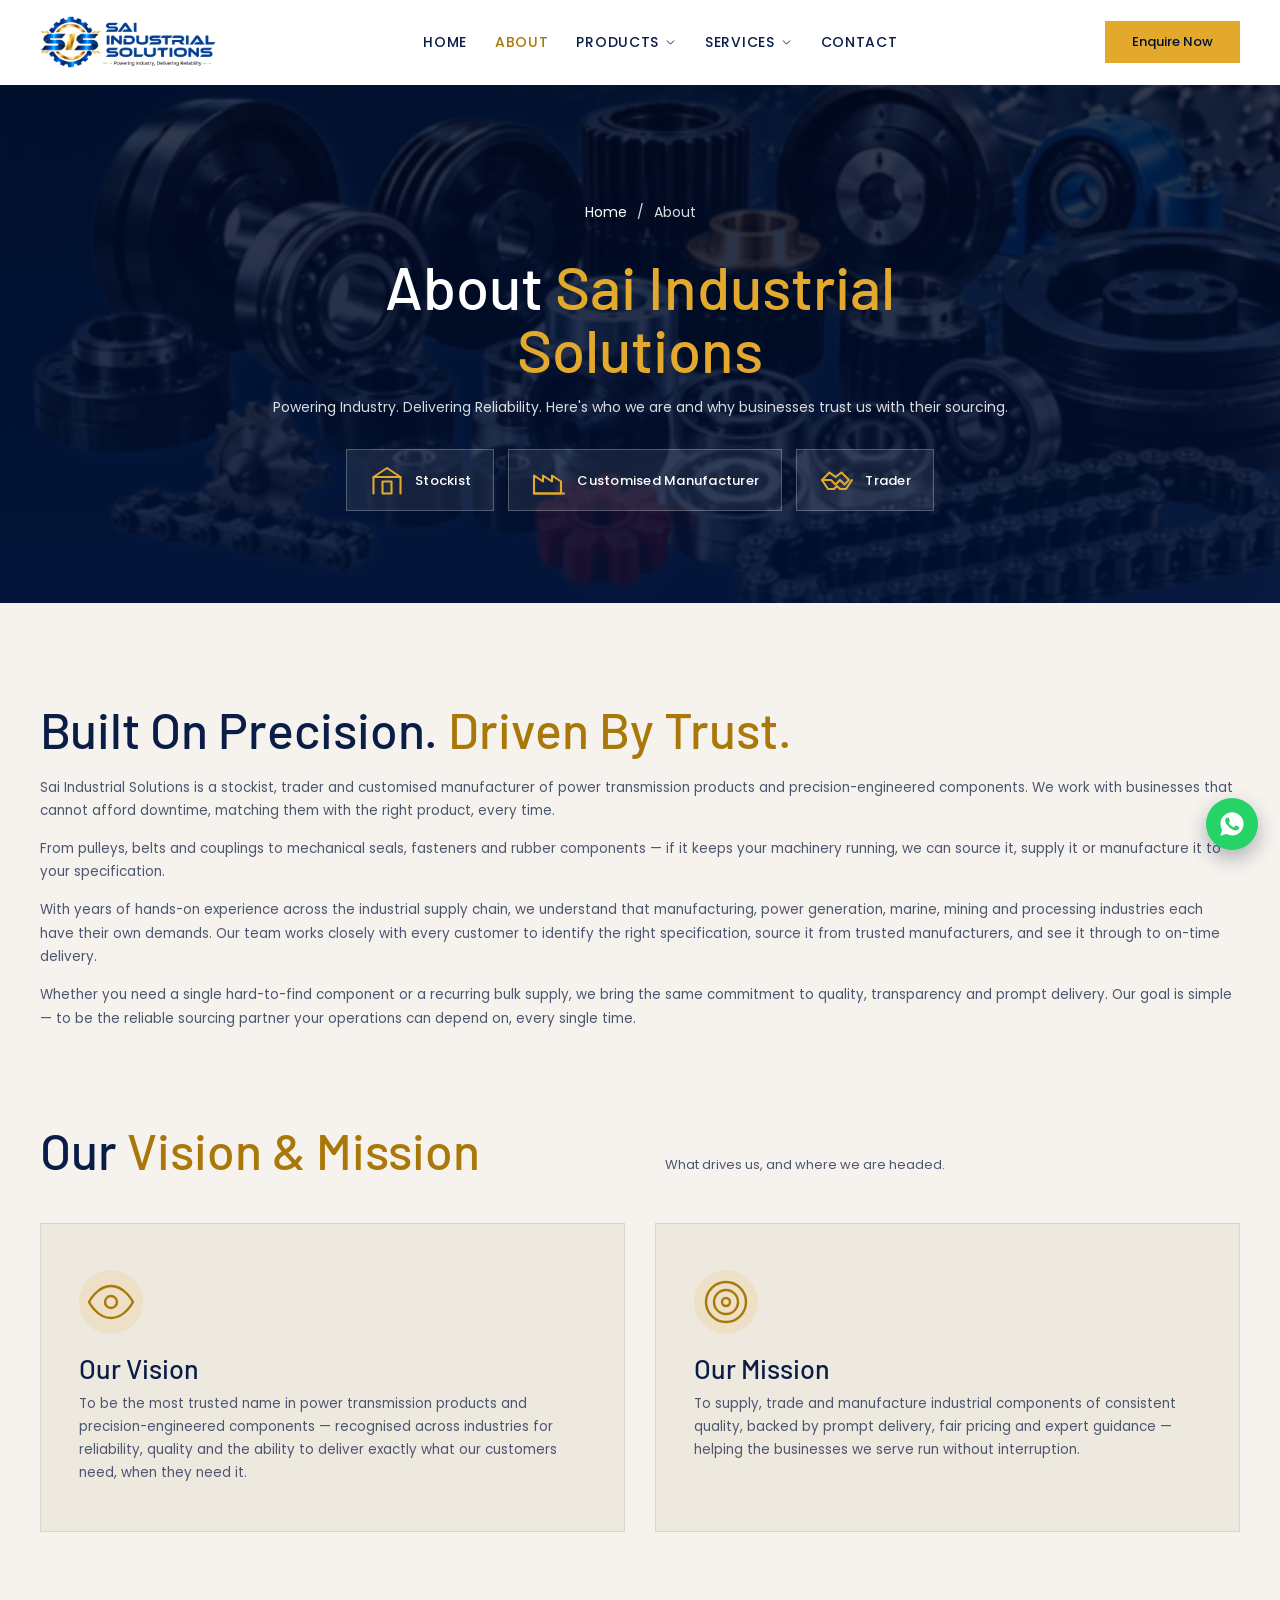
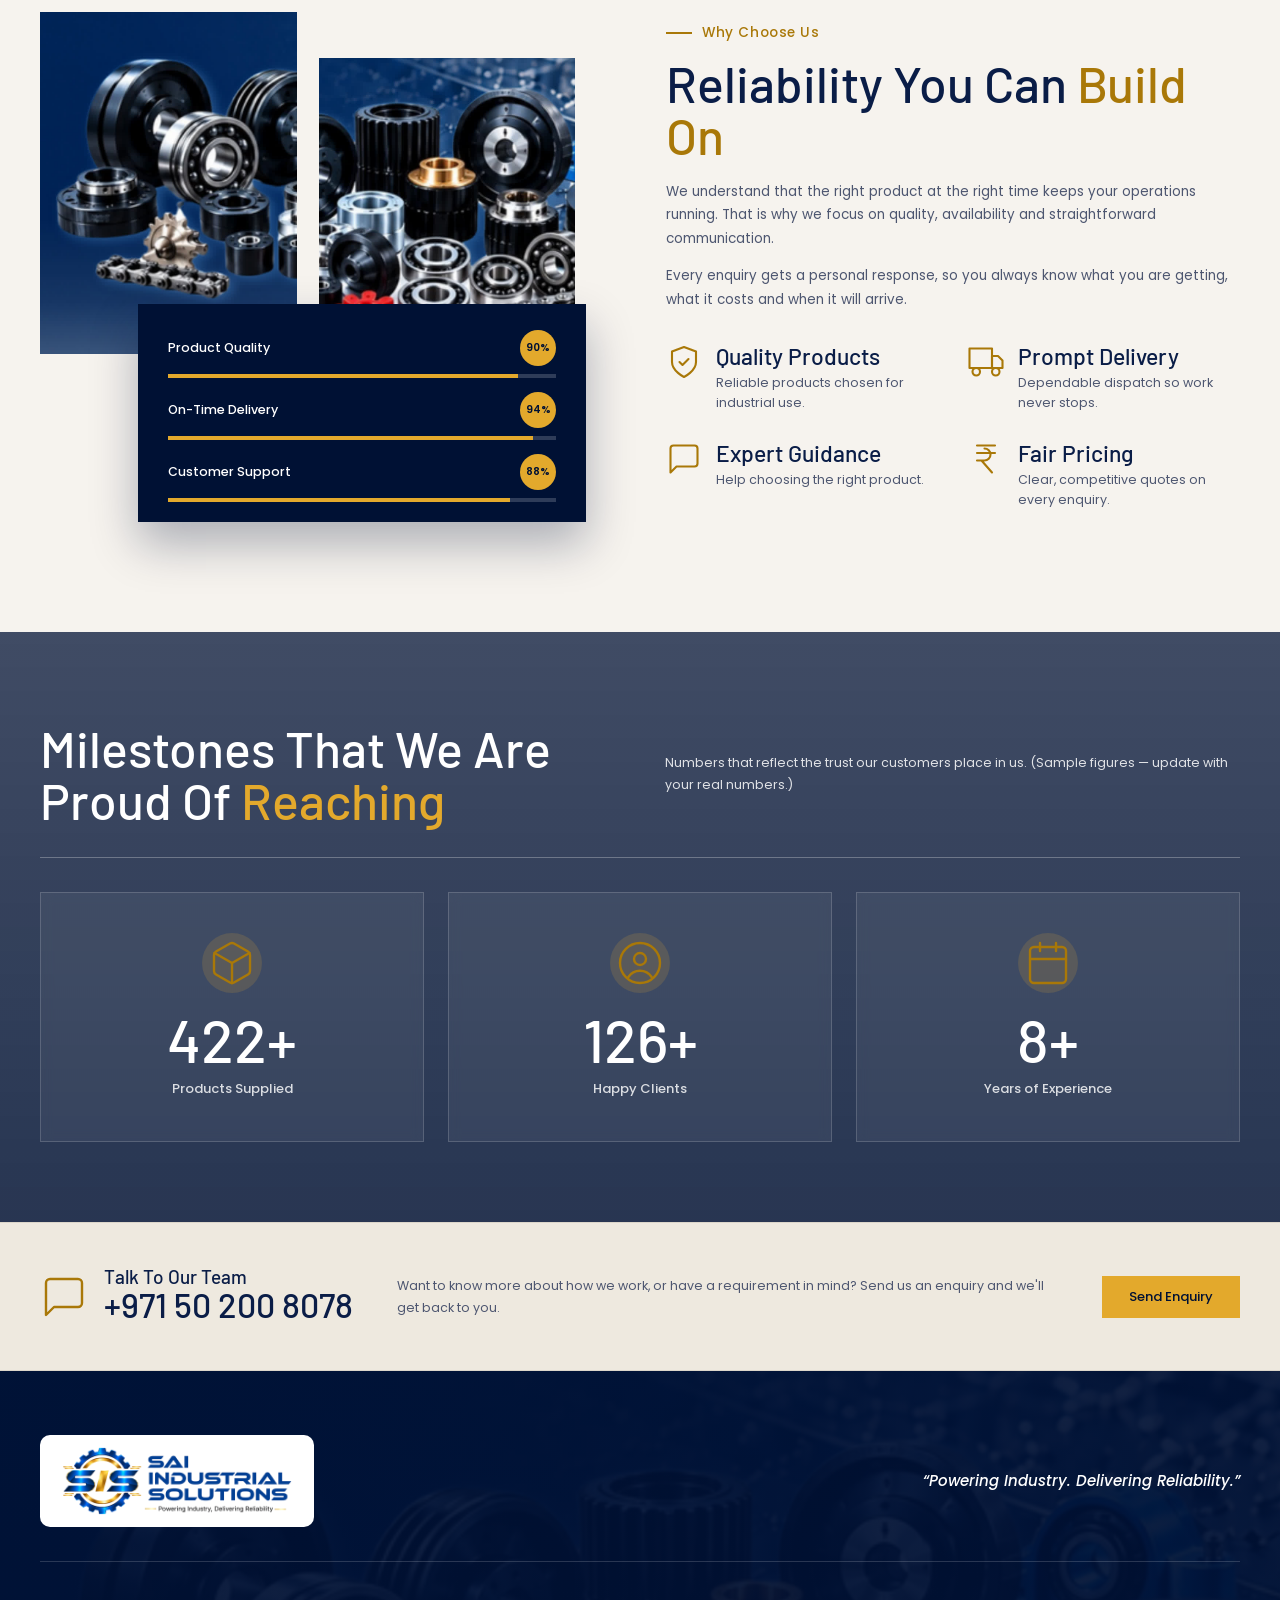
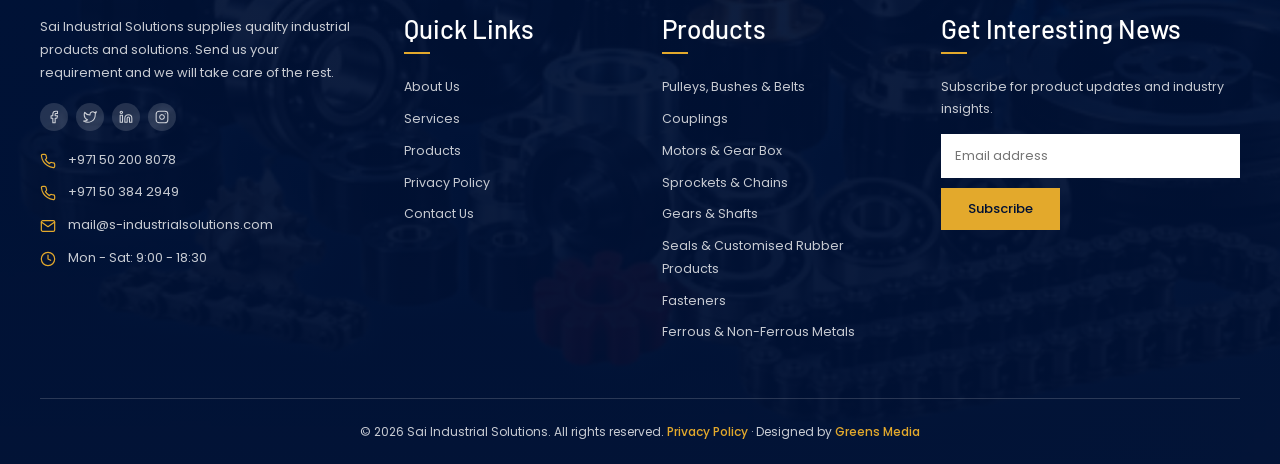
==== about.html @ 64ca0cc9 "Privacy Policy page (UAE PDPL); footer links; responsive fixes, category sheet, new banners, phone t" ====
<!DOCTYPE html>
<html lang="en">
<head>
  <meta charset="utf-8">
  <meta name="viewport" content="width=device-width, initial-scale=1">
  <title>About Us | Sai Industrial Solutions</title>
  <meta name="description" content="Sai Industrial Solutions is a stockist, trader and customised manufacturer of power transmission products and precision-engineered components. Learn who we are and why businesses trust us.">
  <link rel="icon" type="image/png" href="assets/img/favicon.png">
  <link rel="preconnect" href="https://fonts.googleapis.com">
  <link rel="preconnect" href="https://fonts.gstatic.com" crossorigin>
  <link href="https://fonts.googleapis.com/css2?family=Barlow:wght@400;500;600;700&family=Poppins:wght@400;500;600&display=swap" rel="stylesheet">
  <link rel="stylesheet" href="assets/css/style.css">
  <script>document.documentElement.classList.add('js');</script>
</head>
<body>

<!-- ============ SVG ICON SPRITE ============ -->
<svg width="0" height="0" style="position:absolute" aria-hidden="true" focusable="false">
  <defs>
    <symbol id="i-phone" viewBox="0 0 24 24"><path d="M22 16.92v3a2 2 0 0 1-2.18 2 19.79 19.79 0 0 1-8.63-3.07 19.5 19.5 0 0 1-6-6 19.79 19.79 0 0 1-3.07-8.67A2 2 0 0 1 4.11 2h3a2 2 0 0 1 2 1.72 12.84 12.84 0 0 0 .7 2.81 2 2 0 0 1-.45 2.11L8.09 9.91a16 16 0 0 0 6 6l1.27-1.27a2 2 0 0 1 2.11-.45 12.84 12.84 0 0 0 2.81.7A2 2 0 0 1 22 16.92z"/></symbol>
    <symbol id="i-mail" viewBox="0 0 24 24"><path d="M4 4h16c1.1 0 2 .9 2 2v12c0 1.1-.9 2-2 2H4c-1.1 0-2-.9-2-2V6c0-1.1.9-2 2-2z"/><polyline points="22,6 12,13 2,6"/></symbol>
    <symbol id="i-clock" viewBox="0 0 24 24"><circle cx="12" cy="12" r="10"/><polyline points="12 6 12 12 16 14"/></symbol>
    <symbol id="i-facebook" viewBox="0 0 24 24"><path d="M18 2h-3a5 5 0 0 0-5 5v3H7v4h3v8h4v-8h3l1-4h-4V7a1 1 0 0 1 1-1h3z"/></symbol>
    <symbol id="i-twitter" viewBox="0 0 24 24"><path d="M23 3a10.9 10.9 0 0 1-3.14 1.53 4.48 4.48 0 0 0-7.86 3v1A10.66 10.66 0 0 1 3 4s-4 9 5 13a11.64 11.64 0 0 1-7 2c9 5 20 0 20-11.5a4.5 4.5 0 0 0-.08-.83A7.72 7.72 0 0 0 23 3z"/></symbol>
    <symbol id="i-linkedin" viewBox="0 0 24 24"><path d="M16 8a6 6 0 0 1 6 6v7h-4v-7a2 2 0 0 0-2-2 2 2 0 0 0-2 2v7h-4v-7a6 6 0 0 1 6-6z"/><rect x="2" y="9" width="4" height="12"/><circle cx="4" cy="4" r="2"/></symbol>
    <symbol id="i-instagram" viewBox="0 0 24 24"><rect x="2" y="2" width="20" height="20" rx="5" ry="5"/><path d="M16 11.37A4 4 0 1 1 12.63 8 4 4 0 0 1 16 11.37z"/><line x1="17.5" y1="6.5" x2="17.51" y2="6.5"/></symbol>
    <symbol id="i-info" viewBox="0 0 24 24"><circle cx="12" cy="12" r="10"/><line x1="12" y1="16" x2="12" y2="12"/><line x1="12" y1="8" x2="12.01" y2="8"/></symbol>
    <symbol id="i-chevron" viewBox="0 0 24 24"><polyline points="6 9 12 15 18 9"/></symbol>
    <symbol id="i-close" viewBox="0 0 24 24"><line x1="18" y1="6" x2="6" y2="18"/><line x1="6" y1="6" x2="18" y2="18"/></symbol>
    <symbol id="i-menu" viewBox="0 0 24 24"><line x1="3" y1="12" x2="21" y2="12"/><line x1="3" y1="6" x2="21" y2="6"/><line x1="3" y1="18" x2="21" y2="18"/></symbol>
    <symbol id="i-chat" viewBox="0 0 24 24"><path d="M21 15a2 2 0 0 1-2 2H7l-4 4V5a2 2 0 0 1 2-2h14a2 2 0 0 1 2 2z"/></symbol>
    <symbol id="i-shield" viewBox="0 0 24 24"><path d="M12 22s8-4 8-10V5l-8-3-8 3v7c0 6 8 10 8 10z"/><polyline points="9 12 11 14 15 10"/></symbol>
    <symbol id="i-truck" viewBox="0 0 24 24"><rect x="1" y="3" width="15" height="13"/><polygon points="16 8 20 8 23 11 23 16 16 16 16 8"/><circle cx="5.5" cy="18.5" r="2.5"/><circle cx="18.5" cy="18.5" r="2.5"/></symbol>
    <symbol id="i-rupee" viewBox="0 0 24 24"><path d="M6 3h12M6 8h12M6 13h5a4 4 0 0 0 0-8M9 13l7 8"/></symbol>
    <symbol id="i-warehouse" viewBox="0 0 24 24"><path d="M3 21V10l9-6 9 6v11"/><path d="M3 10h18"/><rect x="9" y="13" width="6" height="8"/></symbol>
    <symbol id="i-handshake" viewBox="0 0 24 24"><path d="M2 12l5-5 4 3 4-3 5 5-3 3-3-3-3 3-3-3z"/><path d="M2 12l4 6h4l2-2 2 2h4l4-6"/></symbol>
    <symbol id="i-factory" viewBox="0 0 24 24"><path d="M2 21V9l6 4V9l6 4V9l6 4v8z"/><line x1="2" y1="21" x2="22" y2="21"/></symbol>
    <symbol id="i-eye" viewBox="0 0 24 24"><path d="M1 12s4-8 11-8 11 8 11 8-4 8-11 8-11-8-11-8z"/><circle cx="12" cy="12" r="3"/></symbol>
    <symbol id="i-target" viewBox="0 0 24 24"><circle cx="12" cy="12" r="10"/><circle cx="12" cy="12" r="6"/><circle cx="12" cy="12" r="2"/></symbol>
    <symbol id="i-box" viewBox="0 0 24 24"><path d="M21 16V8a2 2 0 0 0-1-1.73l-7-4a2 2 0 0 0-2 0l-7 4A2 2 0 0 0 3 8v8a2 2 0 0 0 1 1.73l7 4a2 2 0 0 0 2 0l7-4A2 2 0 0 0 21 16z"/><polyline points="3.27 6.96 12 12.01 20.73 6.96"/><line x1="12" y1="22.08" x2="12" y2="12"/></symbol>
    <symbol id="i-calendar" viewBox="0 0 24 24"><rect x="3" y="4" width="18" height="18" rx="2" ry="2"/><line x1="16" y1="2" x2="16" y2="6"/><line x1="8" y1="2" x2="8" y2="6"/><line x1="3" y1="10" x2="21" y2="10"/></symbol>
    <symbol id="i-user-circle" viewBox="0 0 24 24"><circle cx="12" cy="12" r="10"/><circle cx="12" cy="10" r="3"/><path d="M6.17 19a7 7 0 0 1 11.66 0"/></symbol>
    <symbol id="i-whatsapp" viewBox="0 0 24 24"><path d="M12.04 2C6.58 2 2.13 6.45 2.13 11.91c0 1.75.46 3.48 1.32 4.99L2 22l5.25-1.38a9.9 9.9 0 0 0 4.78 1.22h.01c5.46 0 9.91-4.45 9.91-9.91C21.95 6.45 17.5 2 12.04 2zm5.8 14.02c-.24.68-1.4 1.32-1.93 1.4-.5.08-1.14.11-1.84-.12-.42-.14-.97-.32-1.67-.63-2.94-1.27-4.86-4.22-5.01-4.42-.15-.2-1.2-1.6-1.2-3.05 0-1.45.76-2.16 1.03-2.46.27-.3.59-.37.79-.37.2 0 .4 0 .57.01.18.01.43-.07.67.51.25.6.85 2.06.92 2.21.07.15.12.33.02.53-.1.2-.15.32-.3.5-.15.18-.31.4-.44.54-.15.15-.3.31-.13.61.17.3.76 1.26 1.64 2.04 1.13 1 2.08 1.32 2.38 1.47.3.15.47.13.65-.08.18-.2.75-.87.95-1.17.2-.3.4-.25.68-.15.28.1 1.75.83 2.05.98.3.15.5.22.57.35.07.13.07.72-.17 1.4z"/></symbol>
  </defs>
</svg>

<!-- ============ HEADER (top bar + main nav) ============ -->
<header class="site-header" id="siteHeader">
  <div class="navbar">
    <div class="container navbar__inner">
      <a href="index.html" class="brand" aria-label="Sai Industrial Solutions — Home">
        <span class="brand__logo-wrap"><img src="assets/img/logo.png" alt="Sai Industrial Solutions" class="brand__logo"></span>
      </a>

      <nav class="nav" id="mainNav" aria-label="Main">
        <ul class="nav__list">
          <li><a href="index.html">Home</a></li>
          <li><a href="about.html" class="is-active">About</a></li>
          <li class="has-sub">
            <a href="products.html" aria-haspopup="true">Products <svg class="icon icon--sm"><use href="#i-chevron"/></svg></a>
            <ul class="sub">
              <li><a href="products.html#pulleys-belts">Pulleys, Bushes &amp; Belts</a></li>
              <li><a href="products.html#couplings">Couplings</a></li>
              <li><a href="products.html#motors-gearbox">Motors &amp; Gear Box</a></li>
              <li><a href="products.html#sprockets-chains">Sprockets &amp; Chains</a></li>
              <li><a href="products.html#gears-shafts">Gears &amp; Shafts</a></li>
              <li><a href="products.html#seals-rubber">Seals &amp; Customised Rubber Products</a></li>
              <li><a href="products.html#fasteners">Fasteners</a></li>
              <li><a href="products.html#metals">Ferrous &amp; Non-Ferrous Metals</a></li>
            </ul>
          </li>
          <li class="has-sub">
            <a href="services.html" aria-haspopup="true">Services <svg class="icon icon--sm"><use href="#i-chevron"/></svg></a>
            <ul class="sub">
              <li><a href="services.html#industrial-supply">Industrial Supply</a></li>
              <li><a href="services.html#custom-sourcing">Custom Sourcing</a></li>
              <li><a href="services.html#technical-support">Technical Support</a></li>
            </ul>
          </li>
          <li><a href="contact.html">Contact</a></li>
          <li class="nav__cta"><button class="btn btn--gold btn--block" type="button" data-enquire>Enquire Now</button></li>
        </ul>
      </nav>

      <div class="navbar__actions">
        <button class="btn btn--gold navbar__cta" type="button" data-enquire>Enquire Now</button>
        <button class="icon-btn nav-toggle" type="button" id="navToggle" aria-label="Toggle menu" aria-expanded="false" aria-controls="mainNav"><svg class="icon"><use href="#i-menu"/></svg></button>
      </div>
    </div>
  </div>
</header>


<main>

<!-- ============ PAGE BANNER ============ -->
<section class="pbanner">
  <div class="bg-slider" aria-hidden="true">
    <div class="bg-slider__slide is-active" style="background-image:url('assets/img/placeholders/hero-products.jpg')"></div>
    <div class="bg-slider__slide" style="background-image:url('assets/img/placeholders/banner-couplings.jpg')"></div>
    <div class="bg-slider__slide" style="background-image:url('assets/img/placeholders/banner-pulleys.jpg')"></div>
  </div>
  <div class="container pbanner__inner">
    <p class="crumb"><a href="index.html">Home</a> <span>/</span> <span>About</span></p>
    <h1>About <span>Sai Industrial Solutions</span></h1>
    <p>Powering Industry. Delivering Reliability. Here's who we are and why businesses trust us with their sourcing.</p>
    <ul class="badges">
      <li><svg class="icon icon--lg"><use href="#i-warehouse"/></svg>Stockist</li>
      <li><svg class="icon icon--lg"><use href="#i-factory"/></svg>Customised Manufacturer</li>
      <li><svg class="icon icon--lg"><use href="#i-handshake"/></svg>Trader</li>
    </ul>
  </div>
</section>

<!-- ============ ABOUT INTRO ============ -->
<section class="section about about--full" id="about">
  <div class="container">
    <div class="about__text reveal">
      <h2 class="title">Built On Precision. <span>Driven By Trust.</span></h2>
      <p>Sai Industrial Solutions is a stockist, trader and customised manufacturer of power transmission products and precision-engineered components. We work with businesses that cannot afford downtime, matching them with the right product, every time.</p>
      <p>From pulleys, belts and couplings to mechanical seals, fasteners and rubber components — if it keeps your machinery running, we can source it, supply it or manufacture it to your specification.</p>
      <p>With years of hands-on experience across the industrial supply chain, we understand that manufacturing, power generation, marine, mining and processing industries each have their own demands. Our team works closely with every customer to identify the right specification, source it from trusted manufacturers, and see it through to on-time delivery.</p>
      <p>Whether you need a single hard-to-find component or a recurring bulk supply, we bring the same commitment to quality, transparency and prompt delivery. Our goal is simple — to be the reliable sourcing partner your operations can depend on, every single time.</p>
    </div>
  </div>
</section>

<!-- ============ VISION & MISSION ============ -->
<section class="section vm">
  <div class="container">
    <div class="section-head reveal">
      <h2 class="title">Our <span>Vision &amp; Mission</span></h2>
      <p>What drives us, and where we are headed.</p>
    </div>
    <div class="vm__grid">
      <div class="vm__card reveal">
        <span class="vm__icon"><svg class="icon icon--xl"><use href="#i-eye"/></svg></span>
        <h3>Our Vision</h3>
        <p>To be the most trusted name in power transmission products and precision-engineered components — recognised across industries for reliability, quality and the ability to deliver exactly what our customers need, when they need it.</p>
      </div>
      <div class="vm__card reveal">
        <span class="vm__icon"><svg class="icon icon--xl"><use href="#i-target"/></svg></span>
        <h3>Our Mission</h3>
        <p>To supply, trade and manufacture industrial components of consistent quality, backed by prompt delivery, fair pricing and expert guidance — helping the businesses we serve run without interruption.</p>
      </div>
    </div>
  </div>
</section>

<!-- ============ WHY CHOOSE US ============ -->
<section class="section why why--tight">
  <div class="container why__grid">
    <div class="why__media reveal">
      <img src="assets/img/placeholders/why-1.jpg" alt="Industrial pulleys and belts" class="why__img why__img--a" width="700" height="931" loading="lazy">
      <img src="assets/img/placeholders/why-2.jpg" alt="Couplings, bushings and chains" class="why__img why__img--b" width="700" height="931" loading="lazy">
      <div class="skills">
        <div class="skill"><div class="skill__head"><span>Product Quality</span><b data-skill>90%</b></div><div class="skill__bar"><i style="--w:90%"></i></div></div>
        <div class="skill"><div class="skill__head"><span>On-Time Delivery</span><b data-skill>94%</b></div><div class="skill__bar"><i style="--w:94%"></i></div></div>
        <div class="skill"><div class="skill__head"><span>Customer Support</span><b data-skill>88%</b></div><div class="skill__bar"><i style="--w:88%"></i></div></div>
      </div>
    </div>
    <div class="why__text reveal">
      <p class="eyebrow">Why Choose Us</p>
      <h2 class="title">Reliability You Can <span>Build On</span></h2>
      <p>We understand that the right product at the right time keeps your operations running. That is why we focus on quality, availability and straightforward communication.</p>
      <p>Every enquiry gets a personal response, so you always know what you are getting, what it costs and when it will arrive.</p>
      <ul class="features">
        <li><svg class="icon icon--lg"><use href="#i-shield"/></svg><div><h4>Quality Products</h4><p>Reliable products chosen for industrial use.</p></div></li>
        <li><svg class="icon icon--lg"><use href="#i-truck"/></svg><div><h4>Prompt Delivery</h4><p>Dependable dispatch so work never stops.</p></div></li>
        <li><svg class="icon icon--lg"><use href="#i-chat"/></svg><div><h4>Expert Guidance</h4><p>Help choosing the right product.</p></div></li>
        <li><svg class="icon icon--lg"><use href="#i-rupee"/></svg><div><h4>Fair Pricing</h4><p>Clear, competitive quotes on every enquiry.</p></div></li>
      </ul>
    </div>
  </div>
</section>

<!-- ============ NUMBER COUNTER ============ -->
<section class="milestones">
  <div class="container">
    <div class="milestones__head">
      <h2 class="title title--light">Milestones That We Are Proud Of <span>Reaching</span></h2>
      <p>Numbers that reflect the trust our customers place in us. (Sample figures — update with your real numbers.)</p>
    </div>
    <ul class="counters">
      <li class="counters__item reveal">
        <span class="counters__icon"><svg class="icon icon--xl"><use href="#i-box"/></svg></span>
        <b><span data-count="500">500</span>+</b>
        <small>Products Supplied</small>
      </li>
      <li class="counters__item reveal">
        <span class="counters__icon"><svg class="icon icon--xl"><use href="#i-user-circle"/></svg></span>
        <b><span data-count="150">150</span>+</b>
        <small>Happy Clients</small>
      </li>
      <li class="counters__item reveal">
        <span class="counters__icon"><svg class="icon icon--xl"><use href="#i-calendar"/></svg></span>
        <b><span data-count="10">10</span>+</b>
        <small>Years of Experience</small>
      </li>
    </ul>
  </div>
</section>

<!-- ============ TEAM (hidden for now, per request — remove `hidden` to bring back) ============ -->
<section class="section team" hidden>
  <div class="container">
    <div class="section-head reveal">
      <h2 class="title">Meet Our <span>Expert Team</span></h2>
      <p>The people behind every quote, delivery and solution.</p>
    </div>
    <div class="team__grid">
      <figure class="member reveal"><img src="assets/img/placeholders/team-1.svg" alt="" width="600" height="750" loading="lazy"><figcaption><strong>Team Member</strong><small>Managing Director</small></figcaption></figure>
      <figure class="member reveal"><img src="assets/img/placeholders/team-2.svg" alt="" width="600" height="750" loading="lazy"><figcaption><strong>Team Member</strong><small>Sales Manager</small></figcaption></figure>
      <figure class="member reveal"><img src="assets/img/placeholders/team-3.svg" alt="" width="600" height="750" loading="lazy"><figcaption><strong>Team Member</strong><small>Technical Advisor</small></figcaption></figure>
      <figure class="member reveal"><img src="assets/img/placeholders/team-4.svg" alt="" width="600" height="750" loading="lazy"><figcaption><strong>Team Member</strong><small>Operations Head</small></figcaption></figure>
    </div>
  </div>
</section>

<!-- ============ BOTTOM CTA ============ -->
<section class="bookbar" id="contact">
  <div class="container bookbar__inner">
    <div class="bookbar__info">
      <svg class="icon icon--xl"><use href="#i-chat"/></svg>
      <div><small>Talk To Our Team</small><a href="tel:+971502008078">+971 50 200 8078</a></div>
    </div>
    <p>Want to know more about how we work, or have a requirement in mind? Send us an enquiry and we'll get back to you.</p>
    <button class="btn btn--gold" type="button" data-enquire>Send Enquiry</button>
  </div>
</section>

</main>

<!-- ============ FOOTER ============ -->
<footer class="footer">
  <div class="container">
    <div class="footer__top">
      <a href="index.html" class="brand" aria-label="Sai Industrial Solutions — Home">
        <span class="brand__logo-wrap brand__logo-wrap--lg"><img src="assets/img/logo.png" alt="Sai Industrial Solutions" class="brand__logo brand__logo--lg"></span>
      </a>
      <p class="footer__quote">&ldquo;Powering Industry. Delivering Reliability.&rdquo;</p>
    </div>
    <div class="footer__grid">
      <div class="footer__about">
        <p>Sai Industrial Solutions supplies quality industrial products and solutions. Send us your requirement and we will take care of the rest.</p>
        <ul class="social">
          <li><a href="#" aria-label="Facebook"><svg class="icon"><use href="#i-facebook"/></svg></a></li>
          <li><a href="#" aria-label="X / Twitter"><svg class="icon"><use href="#i-twitter"/></svg></a></li>
          <li><a href="#" aria-label="LinkedIn"><svg class="icon"><use href="#i-linkedin"/></svg></a></li>
          <li><a href="#" aria-label="Instagram"><svg class="icon"><use href="#i-instagram"/></svg></a></li>
        </ul>
        <ul class="footer__contact">
          <li><svg class="icon"><use href="#i-phone"/></svg><a href="tel:+971502008078">+971 50 200 8078</a></li>
          <li><svg class="icon"><use href="#i-phone"/></svg><a href="tel:+971503842949">+971 50 384 2949</a></li>
          <li><svg class="icon"><use href="#i-mail"/></svg><a href="mailto:mail@s-industrialsolutions.com">mail@s-industrialsolutions.com</a></li>
          <li><svg class="icon"><use href="#i-clock"/></svg><span>Mon - Sat: 9:00 - 18:30</span></li>
        </ul>
      </div>
      <div>
        <h4 class="footer__title">Quick Links</h4>
        <ul class="footer__links">
          <li><a href="about.html">About Us</a></li>
          <li><a href="services.html">Services</a></li>
          <li><a href="products.html">Products</a></li>
          <li><a href="privacy-policy.html">Privacy Policy</a></li>
          <li><a href="contact.html">Contact Us</a></li>
        </ul>
      </div>
      <div>
        <h4 class="footer__title">Products</h4>
        <ul class="footer__links">
          <li><a href="products.html#pulleys-belts">Pulleys, Bushes &amp; Belts</a></li>
          <li><a href="products.html#couplings">Couplings</a></li>
          <li><a href="products.html#motors-gearbox">Motors &amp; Gear Box</a></li>
          <li><a href="products.html#sprockets-chains">Sprockets &amp; Chains</a></li>
          <li><a href="products.html#gears-shafts">Gears &amp; Shafts</a></li>
          <li><a href="products.html#seals-rubber">Seals &amp; Customised Rubber Products</a></li>
          <li><a href="products.html#fasteners">Fasteners</a></li>
          <li><a href="products.html#metals">Ferrous &amp; Non-Ferrous Metals</a></li>
        </ul>
      </div>
      <div>
        <h4 class="footer__title">Get Interesting News</h4>
        <p class="footer__small">Subscribe for product updates and industry insights.</p>
        <form class="newsletter" id="newsletter" novalidate>
          <label class="sr-only" for="nlEmail">Email address</label>
          <input type="email" id="nlEmail" name="email" placeholder="Email address" required>
          <button class="btn btn--gold" type="submit">Subscribe</button>
          <p class="form-note" id="nlNote" role="status" hidden></p>
        </form>
      </div>
    </div>
    <div class="footer__bottom">
      <p>&copy; <span id="year">2026</span> Sai Industrial Solutions. All rights reserved. <a href="privacy-policy.html">Privacy Policy</a> &middot; Designed by <a href="https://greensmedia.co.in/" target="_blank" rel="noopener">Greens Media</a></p>
    </div>
  </div>
</footer>

<!-- ============ ENQUIRY MODAL ============ -->
<div class="modal" id="enquiryModal" role="dialog" aria-modal="true" aria-labelledby="enquiryTitle" hidden>
  <div class="modal__box">
    <button class="icon-btn modal__close" type="button" data-close aria-label="Close"><svg class="icon"><use href="#i-close"/></svg></button>
    <h3 id="enquiryTitle">Product <span>Enquiry</span></h3>
    <p class="modal__lead">Tell us what you need and we will get back to you with a quote.</p>
    <form id="enquiryForm" novalidate>
      <div class="field-row">
        <div class="field"><label for="eqName">Your name *</label><input id="eqName" name="name" type="text" autocomplete="name" required></div>
        <div class="field"><label for="eqPhone">Phone *</label><input id="eqPhone" name="phone" type="tel" autocomplete="tel" required></div>
      </div>
      <div class="field-row">
        <div class="field"><label for="eqEmail">Email</label><input id="eqEmail" name="email" type="email" autocomplete="email"></div>
        <div class="field"><label for="eqCompany">Company</label><input id="eqCompany" name="company" type="text" autocomplete="organization"></div>
      </div>
      <div class="field-row">
        <div class="field">
          <label for="eqProduct">Product / category</label>
          <select id="eqProduct" name="product">
            <option value="">Select a category</option>
            <option>Pulleys, Bushes &amp; Belts</option>
            <option>Couplings</option>
            <option>Motors &amp; Gear Box</option>
            <option>Sprockets &amp; Chains</option>
            <option>Gears &amp; Shafts</option>
            <option>Seals &amp; Customised Rubber Products</option>
            <option>Fasteners</option>
            <option>Ferrous &amp; Non-Ferrous Metals</option>
            <option>Other / Not listed</option>
          </select>
        </div>
        <div class="field"><label for="eqQty">Quantity</label><input id="eqQty" name="quantity" type="text" placeholder="e.g. 50 pcs"></div>
      </div>
      <div class="field"><label for="eqMsg">Requirement details</label><textarea id="eqMsg" name="message" rows="3" placeholder="Size, specification, brand, delivery location…"></textarea></div>
      <input type="hidden" id="eqProductName" name="productName">
      <button class="btn btn--gold btn--block" type="submit">Send Enquiry</button>
      <p class="form-consent">By submitting, you agree to our <a href="privacy-policy.html">Privacy Policy</a>.</p>
      <p class="form-note" id="eqNote" role="status" hidden></p>
    </form>
  </div>
</div>

<a class="whatsapp-float" href="https://wa.me/971508964745?text=Hi%2C%20I%20would%20like%20to%20know%20more%20about%20your%20products." target="_blank" rel="noopener" aria-label="Chat with us on WhatsApp"><svg><use href="#i-whatsapp"/></svg></a>

<script src="assets/js/main.js" defer></script>
</body>
</html>
---- assets/css/style.css ----
/* =====================================================
   Sai Industrial Solutions — Homepage styles
   Brand colours come from the logo: royal blue #013e93, gold #e3a92c
   ===================================================== */

:root {
  --header-h: 84px;
  --navy-950: #001134;
  --navy-900: #001a49;
  --navy: #012a6b;
  --navy-700: #013582;
  --navy-600: #013e93;
  --gold: #e3a92c;
  --gold-hover: #f1bc48;
  --gold-dk: #a97808;          /* gold that stays readable on light backgrounds */
  --bg: #f6f3ee;
  --bg-2: #eee9df;
  --ink: #0a1d47;
  --text: #4d5670;
  --line: #dcd6ca;
  --font-head: 'Barlow', 'Arial Narrow', sans-serif;
  --font-body: 'Poppins', system-ui, -apple-system, 'Segoe UI', sans-serif;
  --container: 1200px;
}

*, *::before, *::after { box-sizing: border-box; }
html { scroll-behavior: smooth; scroll-padding-top: 90px; -webkit-text-size-adjust: 100%; }
body {
  margin: 0;
  font: 400 15px/1.75 var(--font-body);
  color: var(--text);
  background: var(--bg);
  -webkit-font-smoothing: antialiased;
}
body.no-scroll { overflow: hidden; }
img { max-width: 100%; height: auto; display: block; }
a { color: inherit; text-decoration: none; }
ul, ol { list-style: none; margin: 0; padding: 0; }
h1, h2, h3, h4, p, figure, blockquote { margin: 0; }
button { font: inherit; color: inherit; }
:focus-visible { outline: 2px solid var(--gold); outline-offset: 3px; }

.container { width: min(100% - 32px, var(--container)); margin-inline: auto; }
.sr-only { position: absolute; width: 1px; height: 1px; overflow: hidden; clip: rect(0 0 0 0); white-space: nowrap; }

.icon { width: 18px; height: 18px; flex: none; fill: none; stroke: currentColor; stroke-width: 1.8; stroke-linecap: round; stroke-linejoin: round; }
.icon--sm { width: 13px; height: 13px; }
.icon--lg { width: 36px; height: 36px; stroke-width: 1.4; color: var(--gold-dk); }
.icon--xl { width: 48px; height: 48px; stroke-width: 1.2; color: var(--gold-dk); }

/* ---------- Typography helpers ---------- */
.title {
  font: 500 clamp(34px, 4.4vw, 50px)/1.05 var(--font-head);
  color: var(--ink);
  margin-bottom: 18px;
}
.title span { color: var(--gold-dk); }
.title--light { color: #fff; }
.title--light span { color: var(--gold); }
.eyebrow {
  display: flex; align-items: center; gap: 10px;
  font: 500 13px/1.4 var(--font-body);
  letter-spacing: .04em;
  color: var(--gold-dk);
  margin-bottom: 8px;
}
.eyebrow::before { content: ''; width: 26px; height: 2px; background: currentColor; }
.link { font-size: 13px; font-weight: 500; color: var(--ink); border-bottom: 1px solid var(--gold); padding-bottom: 1px; }
.link:hover { color: var(--gold-dk); }

/* ---------- Buttons ---------- */
.btn {
  display: inline-flex; align-items: center; justify-content: center; gap: 8px;
  padding: 12px 26px;
  font: 500 13px/1.2 var(--font-body);
  border: 1px solid transparent; border-radius: 0;
  cursor: pointer; white-space: nowrap;
  transition: background .25s, color .25s, border-color .25s, transform .25s;
}
.btn:hover { transform: translateY(-2px); }
.btn--gold { background: var(--gold); color: var(--navy-950); }
.btn--gold:hover { background: var(--gold-hover); }
.btn--outline { border-color: #fff; color: #fff; background: transparent; }
.btn--outline:hover { background: var(--gold); border-color: var(--gold); color: var(--navy-950); }
.btn--sm { padding: 9px 20px; font-size: 12px; }
.btn--block { width: 100%; }
.icon-btn {
  display: inline-grid; place-items: center; width: 38px; height: 38px;
  background: transparent; border: 0; cursor: pointer; color: inherit; border-radius: 50%;
  transition: background .25s, color .25s;
}
.icon-btn:hover { background: rgba(255, 255, 255, .12); color: var(--gold); }

/* ---------- Header ---------- */
.site-header { position: relative; z-index: 100; height: var(--header-h); color: #fff; }
.social { display: flex; gap: 8px; }
.social a { display: grid; place-items: center; width: 28px; height: 28px; border-radius: 50%; transition: background .25s, color .25s; }
.social .icon { width: 14px; height: 14px; }
.social a:hover { background: var(--gold); color: var(--navy-950); }

.navbar { position: relative; color: var(--ink); background: #fff; }
.navbar .brand__logo-wrap { background: transparent; border-radius: 0; padding: 6px 0; }
.navbar .icon-btn:hover { background: rgba(1, 42, 107, .08); color: var(--gold-dk); }
.navbar__inner { display: flex; align-items: center; gap: 20px; min-height: 84px; }
.navbar__actions { display: flex; align-items: center; gap: 14px; margin-left: auto; }

.brand { display: flex; align-items: center; flex: none; }
.brand__logo-wrap { display: inline-flex; align-items: center; background: #fff; border-radius: 10px; padding: 8px 16px; transition: padding .3s; }
.brand__logo-wrap--lg, .brand__logo-wrap--panel { padding: 12px 22px; }
.brand__logo-wrap--panel { margin: 0 0 18px; }
.brand__logo { display: block; height: 52px; width: auto; }
.brand__logo--lg { height: 68px; }

.nav { flex: 1; display: flex; justify-content: center; min-width: 0; }
.nav__list { display: flex; }
.nav__list > li { position: relative; }
.nav a { display: flex; align-items: center; gap: 5px; padding: 30px 14px; font-size: 14px; font-weight: 500; letter-spacing: .05em; text-transform: uppercase; transition: color .25s; }
.nav a:hover, .nav a.is-active, .has-sub:hover > a { color: var(--gold-dk); }
.sub {
  position: absolute; top: 100%; left: 0; min-width: 270px;
  background: var(--navy-950); border-top: 2px solid var(--gold);
  opacity: 0; visibility: hidden; transform: translateY(10px);
  transition: opacity .25s, transform .25s, visibility .25s;
  box-shadow: 0 18px 40px rgba(0, 0, 0, .3); color: #fff;
}
.has-sub:hover > .sub, .has-sub:focus-within > .sub { opacity: 1; visibility: visible; transform: none; }
.sub a { padding: 9px 20px; text-transform: none; letter-spacing: 0; font-size: 13px; border-bottom: 1px solid rgba(255, 255, 255, .07); }
.sub li:last-child a { border-bottom: 0; }
.sub a:hover { background: rgba(255, 255, 255, .05); padding-left: 26px; color: var(--gold); }
.nav-toggle { display: none; }
.nav .nav__cta { display: none; }

.site-header.is-sticky .navbar { position: fixed; inset: 0 0 auto; animation: slideDown .4s ease; }
.site-header.is-sticky .navbar { background: rgba(255, 255, 255, .97); box-shadow: 0 6px 24px rgba(0, 17, 52, .18); }
.site-header.is-sticky .navbar__inner { min-height: 72px; }
.site-header.is-sticky .navbar .brand__logo-wrap { padding: 4px 0; }
.site-header.is-sticky .brand__logo-wrap:not(.brand__logo-wrap--lg) .brand__logo { height: 40px; }
.brand__logo { transition: height .3s; }
.site-header.is-sticky .nav a { padding-block: 24px; }
.site-header .nav .sub a, .site-header.is-sticky .nav .sub a { padding-block: 13px; line-height: 1.35; }
@keyframes slideDown { from { transform: translateY(-100%); } to { transform: none; } }

/* ---------- Info panel + overlay ---------- */
.overlay { position: fixed; inset: 0; z-index: 190; background: rgba(0, 17, 52, .6); }
.info-panel {
  position: fixed; top: 0; right: 0; bottom: 0; z-index: 200; width: min(370px, 90vw);
  padding: 60px 32px 32px; background: var(--navy-950); color: #fff; overflow-y: auto;
  transform: translateX(100%); transition: transform .4s ease; visibility: hidden;
}
.info-panel.is-open { transform: none; visibility: visible; }
.info-panel__close { position: absolute; top: 14px; right: 14px; }
.info-panel h3 { font: 500 30px/1.1 var(--font-head); margin: 18px 0 10px; }
.info-panel p { font-size: 13px; color: rgba(255, 255, 255, .75); }
.info-panel__list { margin: 22px 0 28px; display: grid; gap: 14px; font-size: 13px; }
.info-panel__list li { display: flex; gap: 12px; align-items: flex-start; }
.info-panel__list .icon { color: var(--gold); margin-top: 3px; }

/* ---------- Background slider (hero + page banners) ---------- */
.bg-slider { position: absolute; inset: 0; z-index: 0; overflow: hidden; }
.bg-slider__slide { position: absolute; inset: 0; background-size: cover; background-position: center; opacity: 0; transition: opacity 1.6s ease; }
.bg-slider__slide.is-active { opacity: 1; }

/* ---------- 1. Hero ---------- */
.hero {
  position: relative; overflow: hidden; display: grid; place-items: center; text-align: center; color: #fff;
  min-height: max(600px, 82vh); padding: calc(160px - var(--header-h)) 0 150px;
  background-color: var(--navy-950);
}
.hero::before { content: ''; position: absolute; inset: 0; z-index: 1; background: linear-gradient(rgba(0, 10, 34, .72), rgba(0, 17, 52, .82)); pointer-events: none; }
.hero__content { position: relative; z-index: 2; display: grid; }
.hero__slide-content { grid-area: 1 / 1; opacity: 0; transition: opacity 1.2s ease; pointer-events: none; }
.hero__slide-content.is-active { opacity: 1; pointer-events: auto; }
.hero h1 { font: 500 clamp(46px, 7vw, 92px)/.98 var(--font-head); margin-bottom: 18px; }
.hero h1 span { color: var(--gold); }
.hero p { font-style: italic; font-weight: 500; font-size: 15px; max-width: 560px; margin: 0 auto 28px; color: rgba(255, 255, 255, .9); }
.hero__strip { position: absolute; z-index: 2; bottom: 0; left: 24%; right: 0; display: grid; grid-template-columns: 210px 300px 1fr; min-height: 104px; }
.hero__strip > div { display: flex; align-items: center; padding: 18px 30px; text-align: left; }
.hero__strip-a { background: var(--navy-950); justify-content: center; font: 500 28px/1 var(--font-head); }
.hero__strip-b { background: var(--gold); color: var(--navy-950); font: 500 27px/1.05 var(--font-head); }
.hero__strip-c { background: var(--navy-900); }
.hero__strip-c p { margin: 0; max-width: none; font-style: normal; font-weight: 500; font-size: 12.5px; line-height: 1.7; color: rgba(255, 255, 255, .85); }

/* ---------- Shared section ---------- */
.section { padding: 110px 0; }
.section-head { display: grid; grid-template-columns: 1fr 1fr; gap: 50px; align-items: end; margin-bottom: 46px; }
.section-head .title { margin-bottom: 0; }
.section-head p { font-size: 13px; }
.section-head--row { display: flex; justify-content: space-between; align-items: flex-end; gap: 30px; }
.section-head--row p { margin-top: 12px; max-width: 520px; }

/* ---------- 2. About ---------- */
.about { position: relative; overflow: hidden; padding-top: 40px; }
.about__watermark {
  position: absolute; top: 40px; left: 0; right: 0; z-index: 0; text-align: center;
  font: 600 clamp(44px, 6.2vw, 100px)/1 var(--font-head); letter-spacing: .05em; color: transparent;
  -webkit-text-stroke: 1.2px rgba(1, 42, 107, .09); pointer-events: none; user-select: none; white-space: nowrap;
}
.about__grid {
  position: relative; z-index: 1; display: grid; grid-template-columns: 1.15fr .85fr; gap: 60px; align-items: start;
  margin-top: clamp(80px, 9vw, 140px);
}
.about__text { text-align: right; }
.about__text p { margin-bottom: 14px; font-size: 13.5px; }
.about__row { display: flex; align-items: center; justify-content: flex-end; gap: 34px; flex-wrap: wrap; margin-top: 34px; }
.about__media { position: relative; max-width: 500px; margin: clamp(-115px, -7vw, -85px) 0 0 auto; padding: 38px 30px 72px 0; }
.about__frame { position: absolute; top: 0; right: 0; left: 38%; bottom: 46px; background: var(--navy-900); }
.about__img { position: relative; width: 100%; aspect-ratio: 1 / 1; object-fit: cover; }
.about__quote {
  position: absolute; left: -20px; bottom: 0; width: min(88%, 320px);
  padding: 18px 22px; background: var(--navy-900); border-left: 4px solid var(--gold); color: #fff;
  box-shadow: 0 20px 40px rgba(0, 17, 52, .3);
}
.about__quote p { font-size: 13.5px; color: #e8ecf6; margin-bottom: 8px; }
.about__quote cite { font: 500 20px/1 var(--font-head); font-style: normal; color: var(--gold); }

/* ---------- 2b. About — full-width stacked variant (about.html only, via .about--full) ---------- */
.about--full { padding-top: 100px; padding-bottom: 30px; overflow: visible; }
.about--full .about__text { text-align: left; }
.about--full .about__text .title { margin-bottom: 20px; }
.vm { padding-top: 50px; padding-bottom: 30px; }
.why--tight { padding-top: 50px; }

/* ---------- 3. Clients (uses the .brands marquee below) ---------- */
.logo-ph { display: inline-flex; align-items: center; gap: 8px; color: #a1a8b8; font-weight: 500; white-space: nowrap; }
.logo-ph i { width: 26px; height: 26px; border-radius: 6px; background: currentColor; opacity: .55; }
.logo-ph--a { font: 500 34px/1 var(--font-head); }
.logo-ph--a b { font-weight: 500; color: #7d859a; }
.logo-ph--b { letter-spacing: .34em; font-size: 13px; }
.logo-ph--c { letter-spacing: .3em; font-size: 12px; }

/* ---------- 4. Services ---------- */
.services__banner { position: relative; color: #fff; padding: 84px 0 108px; }
.services__banner::before {
  content: ''; position: absolute; inset: 0 calc(50% - 600px + 170px) 0 0; z-index: 0;
  background: linear-gradient(90deg, rgba(0, 17, 52, .92), rgba(1, 23, 51, .74)), url('../img/placeholders/hero-products.jpg') center / cover fixed;
}
.services__banner-inner { position: relative; z-index: 1; display: flex; align-items: center; justify-content: space-between; gap: 40px; }
.services__banner-inner > div { max-width: 640px; }
.services__banner-inner p { font-size: 13px; color: rgba(255, 255, 255, .82); }
.services__banner .title { margin-bottom: 12px; }
.services__grid { position: relative; z-index: 1; display: grid; grid-template-columns: repeat(3, 1fr); gap: 30px; margin-top: -64px; padding-bottom: 100px; }
.svc {
  position: relative; text-align: center; padding: 46px 30px 26px; background: var(--bg);
  border: 1px solid var(--line); box-shadow: 0 20px 40px rgba(0, 17, 52, .12);
  transition: border-color .25s, box-shadow .25s, transform .25s;
}
.svc:hover { border-color: var(--gold); box-shadow: 0 24px 46px rgba(0, 17, 52, .16); transform: translateY(-4px); }
.svc .icon { margin: 0 auto 18px; }
.svc h3 { font: 500 28px/1.1 var(--font-head); color: var(--ink); margin-bottom: 10px; }
.svc p { font-size: 13px; margin-bottom: 18px; }

/* ---------- 4b. Vision & Mission ---------- */
.vm__grid { display: grid; grid-template-columns: 1fr 1fr; gap: 30px; }
.vm__card {
  position: relative; padding: 46px 38px; background: var(--bg-2); border: 1px solid var(--line);
  transition: border-color .25s, box-shadow .25s, transform .25s;
}
.vm__card:hover { border-color: var(--gold); box-shadow: 0 20px 40px rgba(0, 17, 52, .1); transform: translateY(-4px); }
.vm__icon { display: grid; place-items: center; width: 64px; height: 64px; margin-bottom: 20px; border-radius: 50%; background: rgba(227, 169, 44, .14); color: var(--gold); }
.vm__card h3 { font: 500 27px/1.1 var(--font-head); color: var(--ink); margin-bottom: 10px; }
.vm__card p { font-size: 13.5px; line-height: 1.7; }

/* ---------- 5. Why choose us ---------- */
.why__grid { display: grid; grid-template-columns: 1fr 1.05fr; gap: 80px; align-items: center; }
.why__media { position: relative; display: flex; gap: 4%; align-items: flex-start; padding: 0 0 130px; }
.why__img { flex: 0 0 47%; width: 47%; object-fit: cover; }
.why__img--a { aspect-ratio: 3 / 4; }
.why__img--b { aspect-ratio: 3 / 3.9; margin-top: 46px; }
.skills { position: absolute; left: 18%; bottom: 0; width: 82%; padding: 26px 30px 20px; background: var(--navy-950); color: #fff; box-shadow: 0 22px 44px rgba(0, 17, 52, .3); }
.skill + .skill { margin-top: 14px; }
.skill__head { display: flex; justify-content: space-between; align-items: center; font-size: 12.5px; font-weight: 500; margin-bottom: 8px; }
.skill__head b { display: grid; place-items: center; width: 36px; height: 36px; border-radius: 50%; background: var(--gold); color: var(--navy-950); font-size: 10.5px; font-weight: 600; }
.skill__bar { height: 4px; background: rgba(255, 255, 255, .18); }
.skill__bar i { display: block; height: 100%; width: var(--w); background: var(--gold); transition: width 1.5s cubic-bezier(.2, .7, .2, 1); }
.js .skills:not(.is-in) .skill__bar i { width: 0; }
.why__text > p { font-size: 13.5px; margin-bottom: 14px; }
.features { display: grid; grid-template-columns: 1fr 1fr; gap: 28px 30px; margin-top: 32px; }
.features li { display: flex; gap: 14px; align-items: flex-start; }
.features h4 { font: 500 23px/1.1 var(--font-head); color: var(--ink); margin-bottom: 4px; }
.features p { font-size: 12.5px; line-height: 1.6; }

/* ---------- 6. Process ---------- */
.process { position: relative; padding: 120px 0; background: var(--navy-950); color: #fff; overflow: hidden; }
.process::before { content: ''; position: absolute; inset: 0; background: linear-gradient(135deg, rgba(10, 53, 115, .35), transparent 60%); }
.process .container { position: relative; }
.process__title { text-align: center; font: 500 clamp(30px, 4vw, 44px)/1.15 var(--font-head); margin-bottom: 54px; }
.process__title span { color: var(--gold); }
.process__steps { position: relative; display: grid; grid-template-columns: repeat(3, 1fr); gap: 24px; }
.process__card {
  position: relative; text-align: center; padding: 40px 30px; border: 1px solid rgba(255, 255, 255, .18); background: rgba(255, 255, 255, .04);
  transition: border-color .25s, background .25s, transform .25s;
}
.process__card:hover { border-color: var(--gold); background: rgba(255, 255, 255, .07); transform: translateY(-4px); }
.process__arrow {
  position: absolute; top: 50%; right: -21px; z-index: 2; display: grid; place-items: center;
  width: 42px; height: 42px; border-radius: 50%; background: var(--gold); color: var(--navy-950);
  opacity: 0; transform: translateY(-50%) translateX(-10px); transition: opacity .3s, transform .3s;
}
.process__arrow .icon { width: 18px; height: 18px; stroke-width: 2.4; }
.process__card:hover .process__arrow { opacity: 1; transform: translateY(-50%) translateX(0); }
.num { display: block; font: 500 68px/1 var(--font-head); color: transparent; -webkit-text-stroke: 1px rgba(227, 169, 44, .8); margin-bottom: 8px; }
.process h3 { font: 500 30px/1.1 var(--font-head); margin-bottom: 8px; }
.process p { font-size: 13px; color: rgba(255, 255, 255, .75); max-width: 300px; margin: 0 auto; }

/* ---------- 7. Products ---------- */
.pgrid { display: flex; flex-direction: column; gap: 16px; }
.pgrid__row { display: flex; gap: 16px; height: clamp(240px, 26vw, 380px); }
.pcard {
  position: relative; overflow: hidden; background: var(--navy-900); contain: layout paint;
  flex: 1 1 0%; min-width: 0; height: 100%; transition: flex-grow .6s cubic-bezier(.25, .1, .25, 1);
  will-change: flex-grow;
}
.pcard:hover, .pcard:focus-within { flex-grow: 2.6; }
.pcard img { width: 100%; height: 100%; object-fit: cover; }
/* last row of 2: an empty 3rd slot keeps tile width + hover-expand identical to the rows above */
.pgrid__row--2::after { content: ""; flex: 1 1 0%; min-width: 0; }
.pcard__over {
  position: absolute; inset: 0; display: flex; flex-direction: column; align-items: center; justify-content: center; gap: 14px;
  padding: 20px; text-align: center; color: #fff; background: rgba(0, 17, 52, .74); opacity: 0; transition: opacity .35s;
}
.pcard:hover .pcard__over, .pcard:focus-within .pcard__over { opacity: 1; }
.pcard__over h3 { font: 500 27px/1.1 var(--font-head); transform: translateY(10px); transition: transform .35s; }
.pcard:hover .pcard__over h3, .pcard:focus-within .pcard__over h3 { transform: none; }
.cta-band { padding: 56px 0; border-top: 1px solid var(--line); background: var(--bg-2); }
.cta-line { display: flex; align-items: center; justify-content: space-between; gap: 30px; }
.cta-line h3 { font: 500 clamp(26px, 3vw, 34px)/1.1 var(--font-head); color: var(--ink); margin-bottom: 6px; }
.cta-line h3 span { color: var(--gold-dk); }
.cta-line p { font-size: 12.5px; }
.cta-line__actions { display: flex; gap: 14px; flex: none; flex-wrap: wrap; }
.cta-line__actions .btn--outline { border-color: var(--navy); color: var(--navy); }
.cta-line__actions .btn--outline:hover { background: var(--navy); border-color: var(--navy); color: #fff; }

/* ---------- 8. Testimonials ---------- */
.testi { position: relative; padding: 110px 0; overflow: hidden; }
.testi__grid { position: relative; z-index: 1; display: grid; grid-template-columns: 5fr 7fr; gap: 30px; align-items: center; }
.testi__text > p:last-child { font-size: 13px; }
.testi__carousel { position: relative; z-index: 1; min-width: 0; padding-top: 58px; }
/* Right edge bleeds all the way to the true viewport edge (not just the 1200px
   .container) on wide screens — that only works because .testi__back lives directly
   in .testi (full viewport width), not nested inside the capped-width .container.
   top/height are NOT set here: they're computed in JS (main.js, syncTestiBack) from
   the actual rendered position of the cards + dots, because a pure-CSS pixel guess
   here previously went out of sync whenever .testi__text's height changed the
   align-items:center row (see project-overview.md memory before re-tuning this). */
.testi__back { position: absolute; left: 50%; right: 0; background: var(--navy-900); }
.testi__cards {
  position: relative; z-index: 1;
  display: flex; gap: 22px; overflow-x: auto; scroll-snap-type: x mandatory; scroll-behavior: smooth;
  -webkit-overflow-scrolling: touch; padding-bottom: 4px; scrollbar-width: none;
}
.testi__cards::-webkit-scrollbar { display: none; }
.tcard {
  flex: 0 0 calc(50% - 11px); scroll-snap-align: start;
  padding: 38px 28px 32px; text-align: center; color: #fff; background: var(--navy-950); border: 1px solid rgba(227, 169, 44, .6);
}
.testi__arrows { position: absolute; top: 0; right: 0; display: flex; gap: 12px; z-index: 2; }
.testi__arrow {
  display: grid; place-items: center; width: 42px; height: 42px; border-radius: 50%; flex: none;
  background: var(--navy-950); border: 1px solid rgba(255, 255, 255, .35); color: #fff; cursor: pointer;
  box-shadow: 0 6px 16px rgba(0, 17, 52, .25); transition: background .25s, border-color .25s, color .25s;
}
.testi__arrow .icon { width: 16px; height: 16px; stroke: currentColor; transform: rotate(180deg); }
.testi__arrow--next .icon { transform: none; }
.testi__arrow:hover { background: var(--gold); border-color: var(--gold); color: var(--navy-950); }
.testi__dots { position: relative; z-index: 1; display: flex; justify-content: center; gap: 8px; margin-top: 26px; }
.testi__dots button { width: 8px; height: 8px; border-radius: 50%; border: 0; padding: 0; background: rgba(255, 255, 255, .3); cursor: pointer; transition: background .25s, transform .25s; }
.testi__dots button.is-active { background: var(--gold); transform: scale(1.25); }
.tcard__mark { display: block; font: 700 84px/.8 Georgia, serif; height: 44px; color: #fff; }
.tcard blockquote { font-style: italic; font-size: 13px; line-height: 1.75; color: #e6eaf4; margin: 10px 0 18px; }
.tcard hr { width: 28px; margin: 0 auto 14px; border: 0; border-top: 2px solid var(--gold); }
.tcard strong { display: block; font: 500 20px/1.1 var(--font-head); }
.tcard small { font-size: 11.5px; color: rgba(255, 255, 255, .6); }

/* ---------- 9. Team ---------- */
.team__grid { display: grid; grid-template-columns: repeat(4, 1fr); gap: 24px; align-items: start; }
.member { position: relative; overflow: hidden; }
.member:nth-child(even) { margin-top: 26px; }
.member img { width: 100%; aspect-ratio: 4 / 5; object-fit: cover; transition: transform .6s; }
.member:hover img { transform: scale(1.05); }
.member figcaption {
  position: absolute; inset: auto 0 0; padding: 40px 18px 16px; text-align: center; color: #fff;
  background: linear-gradient(transparent, rgba(0, 17, 52, .9)); opacity: 0; transform: translateY(12px); transition: opacity .35s, transform .35s;
}
.member:hover figcaption, .member:focus-within figcaption { opacity: 1; transform: none; }
.member strong { display: block; font: 500 22px/1.1 var(--font-head); }
.member small { font-size: 12px; color: var(--gold); }

/* ---------- 10. Milestones ---------- */
.milestones {
  padding: 90px 0 80px; color: #fff;
  background: linear-gradient(rgba(0, 17, 52, .74), rgba(0, 17, 52, .84)), url('../img/placeholders/hero-products.jpg') center / cover fixed;
  background-color: var(--navy-950);
}
.milestones__head { display: grid; grid-template-columns: 1fr 1fr; gap: 50px; align-items: center; padding-bottom: 30px; border-bottom: 1px solid rgba(255, 255, 255, .28); }
.milestones__head .title { margin-bottom: 0; }
.milestones__head p { font-size: 12.5px; color: rgba(255, 255, 255, .85); }
.counters { display: grid; grid-template-columns: repeat(3, 1fr); gap: 24px; text-align: center; padding-top: 34px; }
.counters__item {
  padding: 40px 24px; border: 1px solid rgba(255, 255, 255, .16); background: rgba(255, 255, 255, .06);
  backdrop-filter: blur(6px); -webkit-backdrop-filter: blur(6px);
  transition: border-color .25s, background .25s, transform .25s;
}
.counters__item:hover { border-color: var(--gold); background: rgba(255, 255, 255, .1); transform: translateY(-4px); }
.counters__icon { display: grid; place-items: center; width: 60px; height: 60px; margin: 0 auto 16px; border-radius: 50%; background: rgba(227, 169, 44, .16); color: var(--gold); }
.counters b { display: block; font: 500 clamp(40px, 5vw, 60px)/1 var(--font-head); margin-bottom: 6px; }
.counters small { font-size: 13px; font-weight: 500; color: rgba(255, 255, 255, .82); }

/* ---------- 10b. Industries we serve ---------- */
.industries__grid { display: grid; grid-template-columns: repeat(4, 1fr); gap: 26px 24px; }
.ind-card { text-align: center; }
.ind-card img { display: block; width: 100%; aspect-ratio: 1 / 1; object-fit: cover; box-shadow: 0 10px 26px rgba(0, 17, 52, .16); transition: transform .5s ease; }
.ind-card:hover img { transform: scale(1.06); }
.ind-card__label {
  display: block; margin-top: 16px; font: 500 21px/1.1 var(--font-head); letter-spacing: .01em; color: var(--ink);
  position: relative; padding-top: 12px;
}
.ind-card__label::before { content: ''; position: absolute; top: 0; left: 50%; transform: translateX(-50%); width: 26px; height: 2px; background: var(--gold); }

/* ---------- 11. Start enquiry / video ---------- */
.start__head { text-align: center; max-width: 720px; margin: 0 auto 46px; }
.start__head .eyebrow { justify-content: center; }
.start__head .eyebrow::before { display: none; }
.start__head > p:not(.eyebrow) { font-size: 13px; margin-bottom: 24px; }
.start__video { position: relative; max-width: 820px; margin: 0 auto; box-shadow: 0 30px 60px rgba(0, 17, 52, .25); }
.start__video img { width: 100%; aspect-ratio: 1200 / 680; object-fit: cover; }
.play {
  position: absolute; left: 50%; top: 50%; transform: translate(-50%, -50%);
  display: grid; place-items: center; width: 84px; height: 84px; border-radius: 50%;
  border: 2px solid #fff; background: rgba(0, 17, 52, .3); color: #fff; cursor: pointer;
  transition: background .3s, border-color .3s, color .3s, transform .3s;
}
.play .icon { width: 30px; height: 30px; fill: currentColor; stroke: none; margin-left: 3px; }
.play:hover { background: var(--gold); border-color: var(--gold); color: var(--navy-950); transform: translate(-50%, -50%) scale(1.08); }

/* ---------- 12. FAQ ---------- */
.faq {
  padding: 110px 0; color: #fff;
  background: linear-gradient(90deg, rgba(0, 17, 52, .9), rgba(0, 17, 52, .6)), url('../img/placeholders/about.jpg') center / cover;
}
.faq__grid { display: grid; grid-template-columns: 1fr 1fr; gap: 70px; align-items: center; }
.faq__text .eyebrow { color: var(--gold); }
.faq__text > p:last-child { font-size: 13px; color: rgba(255, 255, 255, .8); max-width: 460px; }
.faq__list { background: #fff; color: var(--text); padding: 12px 30px; box-shadow: 0 24px 50px rgba(0, 0, 0, .3); }
.faq details { border-bottom: 1px solid var(--line); }
.faq details:last-child { border-bottom: 0; }
.faq summary { display: flex; justify-content: space-between; align-items: center; gap: 20px; padding: 18px 0; cursor: pointer; list-style: none; font-size: 13.5px; font-weight: 500; color: var(--ink); }
.faq summary::-webkit-details-marker { display: none; }
.faq summary::after { content: '+'; font: 400 22px/1 var(--font-body); color: var(--gold-dk); }
.faq details[open] summary::after { content: '\2212'; }
.faq details > div { padding: 0 0 20px; }
.faq details p { font-size: 12.5px; line-height: 1.75; }

/* ---------- 13. Blog ---------- */
.blog__grid { display: grid; grid-template-columns: repeat(3, 1fr); gap: 30px; }
.post { text-align: center; }
.post__img { display: block; overflow: hidden; margin-bottom: 22px; }
.post__img img { width: 100%; aspect-ratio: 10 / 7; object-fit: cover; transition: transform .6s; }
.post:hover .post__img img { transform: scale(1.06); }
.post h3 { font: 500 27px/1.15 var(--font-head); color: var(--ink); margin-bottom: 8px; padding: 0 12px; }
.post h3 a:hover { color: var(--gold-dk); }
.post__meta { display: flex; justify-content: center; gap: 18px; font-size: 11.5px; color: #8a91a4; }

/* ---------- 14. Book bar ---------- */
.bookbar { background: var(--bg-2); border-block: 1px solid var(--line); padding: 44px 0; }
.bookbar__inner { display: flex; align-items: center; gap: 44px; }
.bookbar__info { display: flex; align-items: center; gap: 16px; flex: none; max-width: 100%; }
.bookbar__info small { display: block; font: 500 19px/1 var(--font-head); color: var(--ink); }
.bookbar__info a { font: 500 34px/1.1 var(--font-head); color: var(--ink); }
.bookbar__info a:hover { color: var(--gold-dk); }
.bookbar p { flex: 1; font-size: 12.5px; }

/* ---------- Footer ---------- */
.footer { color: rgba(255, 255, 255, .78); font-size: 13px; background: linear-gradient(rgba(0, 17, 52, .93), rgba(0, 17, 52, .97)), url('../img/placeholders/hero-products.jpg') center / cover; padding-top: 64px; }
.footer__top { display: flex; align-items: center; justify-content: space-between; gap: 40px; padding-bottom: 34px; border-bottom: 1px solid rgba(255, 255, 255, .16); }
.footer__quote { font: italic 500 15px/1.6 var(--font-body); color: #fff; max-width: 560px; }
.footer__grid { display: grid; grid-template-columns: 1.5fr 1fr 1.1fr 1.4fr; gap: 44px; padding: 54px 0; }
.footer__about p { margin-bottom: 18px; }
.footer__about .social { margin-bottom: 18px; }
.footer__about .social a { background: rgba(255, 255, 255, .14); }
.footer__about .social a:hover { background: var(--gold); }
.footer__contact { display: grid; gap: 10px; }
.footer__contact li { display: flex; gap: 12px; align-items: flex-start; }
.footer__contact .icon { color: var(--gold); width: 16px; height: 16px; margin-top: 4px; }
.footer a:hover { color: var(--gold); }
.footer__title { font: 500 26px/1 var(--font-head); color: #fff; margin-bottom: 22px; position: relative; padding-bottom: 12px; }
.footer__title::after { content: ''; position: absolute; left: 0; bottom: 0; width: 26px; height: 2px; background: var(--gold); }
.footer__links { display: grid; gap: 9px; }
.footer__links a { font-size: 12.5px; }
.footer__small { font-size: 12.5px; margin-bottom: 14px; }
.newsletter { display: grid; gap: 10px; justify-items: start; }
.newsletter input { width: 100%; padding: 12px 14px; border: 0; background: #fff; color: var(--ink); font: 13px var(--font-body); }
.footer__bottom { border-top: 1px solid rgba(255, 255, 255, .16); padding: 22px 0; text-align: center; font-size: 12px; }
.footer__bottom a { color: var(--gold); font-weight: 500; transition: color .25s; }
.footer__bottom a:hover { color: var(--gold-hover); text-decoration: underline; }

/* ---------- Modal + form ---------- */
.modal { position: fixed; inset: 0; z-index: 300; padding: 16px; overflow-y: auto; background: rgba(0, 17, 52, .75); }
.modal:not([hidden]) { display: grid; place-items: center; }
.modal__box { position: relative; width: min(640px, 100%); background: #fff; padding: 38px 36px 34px; border-top: 4px solid var(--gold); animation: pop .3s ease; }
.modal__box--video { width: min(900px, 100%); padding: 0; background: #000; border-top: 0; }
.modal__close { position: absolute; top: 10px; right: 10px; color: var(--ink); z-index: 2; }
.modal__box--video .modal__close { color: #fff; top: -46px; right: 0; }
.modal__box h3 { font: 500 38px/1.05 var(--font-head); color: var(--ink); }
.modal__box h3 span { color: var(--gold-dk); }
.modal__lead { font-size: 13px; margin: 6px 0 22px; }
.field { margin-bottom: 14px; }
.field-row { display: grid; grid-template-columns: 1fr 1fr; gap: 14px; }
.field label { display: block; font-size: 12px; font-weight: 500; color: var(--ink); margin-bottom: 5px; }
.field input, .field select, .field textarea { width: 100%; padding: 11px 13px; border: 1px solid var(--line); background: #fff; color: var(--ink); font: 13.5px var(--font-body); border-radius: 0; }
.field input:focus, .field select:focus, .field textarea:focus { outline: 2px solid var(--gold); outline-offset: 0; border-color: var(--gold); }
.field .is-invalid { border-color: #c0392b; }
.form-note { margin-top: 12px; padding: 11px 13px; font-size: 12.5px; background: #fff7e0; border-left: 3px solid var(--gold); color: var(--ink); }
.form-note--ok { background: #e8f6ec; border-color: #2e9e57; }
.newsletter .form-note { color: var(--ink); }
.video-frame { width: 100%; aspect-ratio: 16 / 9; display: block; background: #000; }
.video-empty { display: grid; place-items: center; aspect-ratio: 16 / 9; padding: 30px; text-align: center; color: #fff; background: var(--navy-900); font-size: 14px; }
@keyframes pop { from { opacity: 0; transform: translateY(14px) scale(.98); } to { opacity: 1; transform: none; } }

/* ---------- Scroll reveal ---------- */
.js .reveal { opacity: 0; transform: translateY(26px); transition: opacity .8s ease, transform .8s ease; }
.js .reveal.is-in { opacity: 1; transform: none; }
/* .pcard is also .reveal (scroll fade-in) — re-declare its own flex-grow transition here
   (same specificity as .js .reveal, later in source) so the accordion hover keeps animating
   instead of the rule above silently replacing the whole transition list. */
.pcard.reveal { transition: opacity .8s ease, transform .8s ease, flex-grow .6s cubic-bezier(.25, .1, .25, 1); }

@media (prefers-reduced-motion: reduce) {
  html { scroll-behavior: auto; }
  .js .reveal { opacity: 1; transform: none; transition: none; }
  * { animation: none !important; }
}

/* =====================================================
   Responsive
   ===================================================== */
@media (max-width: 1199px) {
  .nav a { padding-inline: 10px; font-size: 13px; }
  .hero__strip { left: 12%; grid-template-columns: 170px 250px 1fr; }
}

@media (max-width: 991px) {
  :root { --header-h: 76px; }
  .nav-toggle { display: inline-grid; }
  .nav { position: absolute; top: 100%; left: 0; right: 0; display: none; max-height: calc(100vh - 90px); overflow-y: auto; background: var(--navy-950); border-top: 2px solid var(--gold); color: #fff; }
  .nav a:hover, .nav a.is-active, .has-sub:hover > a { color: var(--gold); }
  .nav.is-open { display: block; }
  .nav__list { flex-direction: column; }
  .nav a { padding: 15px 22px; border-bottom: 1px solid rgba(255, 255, 255, .08); justify-content: space-between; }
  .sub { position: static; display: none; opacity: 1; visibility: visible; transform: none; box-shadow: none; border-top: 0; background: rgba(255, 255, 255, .04); }
  .has-sub.is-open > .sub { display: block; }
  .has-sub.is-open > a .icon { transform: rotate(180deg); }
  .sub a { padding: 9px 22px 9px 38px; line-height: 1.35; }
  .navbar__inner { min-height: 76px; }
  .navbar__cta { display: none; }
  .nav .nav__cta { display: block; padding: 18px 22px 22px; }

  .hero { padding: calc(170px - var(--header-h)) 0 0; min-height: 0; }
  .hero__content { padding-bottom: 60px; }
  .hero__strip { position: relative; left: 0; grid-template-columns: 1fr; min-height: 0; }
  .hero__strip > div { padding: 22px 28px; }
  .hero__strip-a, .hero__strip-b { justify-content: flex-start; }

  .section, .testi, .faq { padding: 80px 0; }
  .about__grid, .why__grid, .faq__grid { grid-template-columns: 1fr; gap: 60px; }
  .vm__grid { grid-template-columns: 1fr; gap: 24px; }
  .why__media { max-width: 520px; }
  .services__banner::before { right: 0; }
  .services__banner-inner { flex-direction: column; align-items: flex-start; }
  .services__grid { grid-template-columns: 1fr; gap: 18px; padding-bottom: 70px; }
  .process { padding: 90px 0; }
  .process__steps { grid-template-columns: 1fr; gap: 20px; }
  .process__arrow { top: auto; right: 50%; bottom: -30px; transform: translateX(50%) translateY(-10px); }
  .process__arrow .icon { transform: rotate(90deg); }
  .process__card:hover .process__arrow { transform: translateX(50%) translateY(0); }
  .pgrid__row { height: clamp(180px, 30vw, 260px); gap: 12px; }
  .testi__back { left: 0; right: 0; }
  .testi__grid { grid-template-columns: 1fr; gap: 40px; }
  .team__grid { grid-template-columns: repeat(2, 1fr); }
  .industries__grid { grid-template-columns: repeat(2, 1fr); gap: 28px 20px; }
  .milestones { background-attachment: scroll; }
  .milestones__head, .section-head { grid-template-columns: 1fr; gap: 16px; }
  .bookbar__inner { flex-wrap: wrap; gap: 22px 30px; }
  .bookbar p { flex: 1 1 100%; order: 3; }
  .bookbar .btn { order: 4; }
  .footer__grid { grid-template-columns: 1fr 1fr; }
  .footer__top { flex-direction: column; align-items: flex-start; gap: 20px; }
}

@media (max-width: 767px) {
  .section-head--row { flex-direction: column; align-items: flex-start; }
  .cta-line { flex-direction: column; align-items: flex-start; }
  .features { grid-template-columns: 1fr; }
  .tcard { flex-basis: 100%; }
  .counters { grid-template-columns: 1fr; gap: 18px; }
  .counters__item { padding: 30px 22px; }
  .blog__grid { grid-template-columns: 1fr; }
  .industries__grid { grid-template-columns: repeat(2, 1fr); gap: 22px 16px; }
  .ind-card__label { font-size: 17px; margin-top: 12px; }
  .pgrid__row { flex-direction: column; height: auto; gap: 12px; }
  .pgrid__row--2::after { display: none; }
  .pcard { flex-basis: auto !important; aspect-ratio: 4 / 3; }
  .pcard:hover { flex-grow: 1; }
  .about__media { padding: 26px 20px 90px 0; }
  .about__quote { left: 0; }
  .why__media { padding-bottom: 150px; }
  .skills { left: 6%; width: 94%; padding: 20px 20px 16px; }
  .field-row { grid-template-columns: 1fr; gap: 0; }
  .modal__box { padding: 34px 20px 26px; }
  .footer__grid { grid-template-columns: 1fr; gap: 34px; padding: 40px 0; }
  .play { width: 68px; height: 68px; }
}

/* =====================================================
   Products page
   ===================================================== */

/* ---------- Page banner ---------- */
.pbanner {
  position: relative; overflow: hidden; color: #fff; text-align: center; padding: calc(200px - var(--header-h)) 0 92px;
  background-color: var(--navy-950);
}
.pbanner::before { content: ''; position: absolute; inset: 0; z-index: 1; background: linear-gradient(rgba(0, 10, 34, .8), rgba(0, 17, 52, .9)); pointer-events: none; }
.pbanner__inner { position: relative; z-index: 2; max-width: 760px; margin: 0 auto; }
.crumb { font-size: 12.5px; color: rgba(255, 255, 255, .7); margin-bottom: 14px; }
.crumb a { color: #fff; }
.crumb a:hover { color: var(--gold); }
.crumb span:first-of-type { margin: 0 6px; }
.pbanner h1 { font: 500 clamp(38px, 6vw, 60px)/1.05 var(--font-head); margin-bottom: 14px; }
.pbanner h1 span { color: var(--gold); }
.pbanner > .pbanner__inner > p { font-size: 14px; color: rgba(255, 255, 255, .85); margin-bottom: 30px; }
.badges { display: flex; justify-content: center; flex-wrap: wrap; gap: 14px; }
.badges li {
  display: flex; align-items: center; gap: 10px; padding: 12px 22px;
  background: rgba(255, 255, 255, .08); border: 1px solid rgba(255, 255, 255, .25);
  font: 500 13px/1 var(--font-body); letter-spacing: .02em;
}
.badges .icon { color: var(--gold); }

/* ---------- Category quick-nav + search ---------- */
.cat-nav { position: static; z-index: 40; background: #fff; border-bottom: 1px solid var(--line); }
.cat-nav__inner { display: flex; align-items: center; gap: 10px 24px; padding: 38px 0; flex-wrap: wrap; }
.cat-pills { display: flex; gap: 8px; flex-wrap: nowrap; overflow-x: auto; flex: 1 1 100%; min-width: 0; padding-bottom: 2px; }
.cat-pills a {
  padding: 8px 16px; font: 500 12px/1.2 var(--font-body); letter-spacing: .02em;
  color: var(--ink); background: var(--bg-2); border: 1px solid var(--line); border-radius: 20px; white-space: nowrap;
  transition: background .2s, color .2s, border-color .2s;
}
.cat-pills a:hover { background: var(--navy); color: #fff; border-color: var(--navy); }
@media (min-width: 1232px) {
  .cat-pills { gap: 5px; }
  .cat-pills a { padding: 8px 9px; font-size: 11px; letter-spacing: 0; }
}
.cat-side {
  position: fixed; right: 22px; top: 50%; z-index: 45; display: flex; flex-direction: column; gap: 10px;
  opacity: 0; visibility: hidden; pointer-events: none; transform: translateY(-50%) translateX(16px);
  transition: opacity .3s, transform .3s, visibility .3s;
}
.cat-side.is-visible { opacity: 1; visibility: visible; pointer-events: auto; transform: translateY(-50%) translateX(0); }
.cat-side a {
  padding: 9px 18px; font: 500 12px/1.2 var(--font-body); letter-spacing: .02em; text-align: right;
  color: var(--ink); background: #fff; border: 1px solid var(--line); border-radius: 20px; white-space: nowrap;
  box-shadow: 0 8px 18px rgba(0, 17, 52, .12); transition: background .2s, color .2s, border-color .2s;
}
.cat-side a:hover, .cat-side a.is-active { background: var(--navy); color: #fff; border-color: var(--navy); }
.cat-fab { display: none; }
/* Tablet + mobile: the right-hand vertical list becomes a "Categories" button (bottom-left) that opens a sheet */
@media (max-width: 991px) {
  .cat-fab {
    position: fixed; left: 14px; bottom: 30px; z-index: 72; display: inline-flex; align-items: center; gap: 8px;
    padding: 12px 18px; border: 0; border-radius: 999px; cursor: pointer;
    background: var(--navy); color: #fff; font: 600 13px/1 var(--font-body);
    box-shadow: 0 8px 20px rgba(0, 17, 52, .3);
    opacity: 0; visibility: hidden; transform: translateY(10px); transition: opacity .25s, transform .25s, visibility .25s, background .2s;
  }
  .cat-fab .icon { width: 16px; height: 16px; }
  .cat-fab.is-visible { opacity: 1; visibility: visible; transform: none; }
  .cat-fab[aria-expanded="true"] { background: var(--gold); color: var(--navy-950); }
  .cat-side {
    top: auto; left: 14px; right: 14px; bottom: 84px; z-index: 71; gap: 2px; padding: 8px;
    max-height: min(60vh, 440px); overflow-y: auto; overscroll-behavior: contain;
    background: #fff; border: 1px solid var(--line); border-radius: 14px; box-shadow: 0 18px 40px rgba(0, 17, 52, .28);
    transform: translateY(14px);
  }
  .cat-side.is-visible { opacity: 0; visibility: hidden; pointer-events: none; transform: translateY(14px); }
  .cat-side.is-open { opacity: 1; visibility: visible; pointer-events: auto; transform: none; }
  .cat-side a { text-align: left; white-space: normal; border: 0; border-radius: 8px; box-shadow: none; padding: 12px 14px; font-size: 13.5px; }
}
.psearch { display: flex; align-items: center; gap: 8px; padding: 9px 16px; background: var(--bg-2); border: 1px solid var(--line); border-radius: 20px; flex: none; width: 300px; max-width: 100%; }
.psearch .icon { width: 15px; height: 15px; color: #8a91a4; flex: none; }
.psearch input { flex: 1; min-width: 0; border: 0; background: transparent; font: 13px var(--font-body); color: var(--ink); outline: none; }
.psearch input::placeholder { color: #9aa1b4; }
.psearch__count { font-size: 11px; color: #8a91a4; white-space: nowrap; flex: none; }
.psearch__empty { display: block; text-align: center; padding: 50px 20px; font-size: 13.5px; color: var(--text); }
.psearch__empty[hidden] { display: none; }
.psearch__empty .link { font-size: inherit; }

/* ---------- Category sections ---------- */
.cat-section { padding: 56px 0; }
.cat-section:nth-of-type(even) { background: var(--bg-2); }
.cat-bar {
  position: relative; margin: 0 0 30px; padding-bottom: 16px;
  font: 500 clamp(24px, 2.8vw, 32px)/1.15 var(--font-head); color: var(--ink); letter-spacing: .01em;
}
.cat-bar::before { content: ''; position: absolute; left: 0; bottom: 0; width: 50px; height: 3px; background: var(--gold); }
.cat-grid { display: grid; grid-template-columns: repeat(5, minmax(0, 1fr)); gap: 16px; }
@media (max-width: 991px) {
  .cat-grid { grid-template-columns: repeat(3, minmax(0, 1fr)); }
}
.prow-card {
  background: #fff; border: 1px solid var(--line); padding: 12px 12px 16px; text-align: center;
  transition: border-color .25s, box-shadow .25s, transform .25s;
}
.prow-card:hover { border-color: var(--gold); box-shadow: 0 16px 32px rgba(0, 17, 52, .12); transform: translateY(-3px); }
.prow-card[hidden] { display: none; }
.prow-card__media { position: relative; overflow: hidden; background: var(--bg-2); }
.prow-card__media img { width: 100%; height: auto; aspect-ratio: 480 / 378; object-fit: cover; display: block; }
.prow-card__head { display: flex; align-items: center; justify-content: space-between; gap: 8px; margin-top: 14px; padding-top: 12px; border-top: 1px solid var(--line); text-align: left; }
.prow-card__name { flex: 1; min-width: 0; font: 500 15px/1.3 var(--font-head); color: var(--ink); }
.prow-card__enquire {
  flex: none; padding: 6px 14px; font: 500 11px var(--font-body); letter-spacing: .02em; white-space: nowrap;
  background: var(--navy); color: #fff; border: 0; border-radius: 20px; cursor: pointer;
  transition: background .2s;
}
.prow-card__enquire:hover { background: var(--gold-dk); }

/* ---------- Brands (logo marquee) ---------- */
.brands { padding: 80px 0 90px; background: var(--bg-2); overflow: hidden; }
.brands__head { display: grid; grid-template-columns: 1fr 1fr; gap: 24px 60px; align-items: start; margin-bottom: 48px; }
.brands__eyebrow { font: 600 12px/1 var(--font-body); letter-spacing: .16em; text-transform: uppercase; color: var(--gold-dk); margin-bottom: 10px; }
.brands__title .title { margin-bottom: 14px; }
.brands__rule { display: block; width: 80px; height: 2px; background: var(--gold); }
.brands__sub { font-size: 15px; line-height: 1.75; color: var(--ink); max-width: 520px; }
.brands__marquee {
  overflow: hidden;
  -webkit-mask-image: linear-gradient(90deg, transparent, #000 6%, #000 94%, transparent);
  mask-image: linear-gradient(90deg, transparent, #000 6%, #000 94%, transparent);
}
.brands__track { display: flex; width: max-content; animation: brands-scroll 55s linear infinite; }
.brands__marquee:hover .brands__track { animation-play-state: paused; }
.brands__track li {
  flex: none; width: 200px; height: 100px; margin-right: 22px; padding: 18px 24px;
  display: flex; align-items: center; justify-content: center; background: #fff; border: 1px solid var(--line);
}
.brands__track img { max-width: 100%; max-height: 100%; width: auto; height: auto; object-fit: contain; }
@keyframes brands-scroll { to { transform: translateX(-50%); } }
@media (prefers-reduced-motion: reduce) {
  .brands__track { animation: none; width: auto; }
  .brands__marquee { overflow-x: auto; -webkit-mask-image: none; mask-image: none; }
  .brands__track li[aria-hidden] { display: none; }
}
@media (max-width: 767px) {
  .brands { padding: 56px 0 64px; }
  .brands__head { grid-template-columns: 1fr; gap: 16px; margin-bottom: 32px; }
  .brands__track li { width: 160px; height: 84px; margin-right: 14px; padding: 14px 18px; }
}

/* ---------- Clients pill (homepage): label + circular logo badges scrolling ---------- */
.clients-pill { padding: 10px 0 80px; }
.clients-pill__box {
  display: flex; align-items: center; gap: 32px; padding: 26px 0;
}
.clients-pill__label {
  flex: none; max-width: 230px; padding-right: 32px; border-right: 1px solid var(--line);
  font: 500 19px/1.3 var(--font-head); color: var(--ink);
}
.clients-pill__marquee {
  flex: 1; min-width: 0; overflow: hidden;
  -webkit-mask-image: linear-gradient(90deg, transparent, #000 5%, #000 95%, transparent);
  mask-image: linear-gradient(90deg, transparent, #000 5%, #000 95%, transparent);
}
.clients-pill__track { display: flex; width: max-content; animation: brands-scroll 50s linear infinite; }
.clients-pill__marquee:hover .clients-pill__track { animation-play-state: paused; }
.clients-pill__track li {
  flex: none; width: 190px; height: 96px; margin-right: 20px; padding: 16px 22px;
  display: flex; align-items: center; justify-content: center; background: #fff;
  border: 1px solid var(--line);
}
.clients-pill__track img { max-width: 100%; max-height: 100%; width: auto; height: auto; object-fit: contain; }
@media (prefers-reduced-motion: reduce) {
  .clients-pill__track { animation: none; width: auto; }
  .clients-pill__marquee { overflow-x: auto; -webkit-mask-image: none; mask-image: none; }
  .clients-pill__track li[aria-hidden] { display: none; }
}
@media (max-width: 767px) {
  .clients-pill { padding-bottom: 56px; }
  .clients-pill__box { flex-direction: column; align-items: stretch; gap: 18px; padding: 24px 18px; }
  .clients-pill__label { max-width: none; padding: 0 0 16px; border-right: 0; border-bottom: 1px solid var(--line); text-align: center; }
  .clients-pill__track li { width: 150px; height: 80px; margin-right: 14px; padding: 12px 16px; }
}

/* ---------- Services page ---------- */
.svc-intro { padding-bottom: 20px; }
.svc-detail { padding: 50px 0; }
.svc-detail__grid { display: grid; grid-template-columns: 1fr 1fr; gap: 64px; align-items: center; }
.svc-detail--rev .svc-detail__media { order: 2; }
.svc-detail__media { position: relative; }
.svc-detail__media::before { content: ''; position: absolute; top: -14px; left: -14px; width: 55%; height: 55%; border: 2px solid var(--gold); z-index: 0; }
.svc-detail--rev .svc-detail__media::before { left: auto; right: -14px; }
.svc-detail__media img { position: relative; z-index: 1; width: 100%; aspect-ratio: 4 / 3; object-fit: cover; box-shadow: 0 24px 46px rgba(0, 17, 52, .16); }
.svc-detail__num { display: block; font: 500 54px/1 var(--font-head); color: var(--gold); opacity: .55; margin-bottom: 6px; }
.svc-detail__text .title { margin-bottom: 14px; }
.svc-detail__text > p { font-size: 14px; line-height: 1.75; margin-bottom: 18px; }
.checks { display: grid; gap: 10px; margin-bottom: 28px; }
.checks li { display: flex; gap: 10px; align-items: flex-start; font-size: 14px; color: var(--ink); line-height: 1.5; }
.checks .icon { flex: none; width: 18px; height: 18px; margin-top: 2px; color: var(--gold-dk); }
@media (max-width: 991px) {
  .svc-detail__grid { grid-template-columns: 1fr; gap: 36px; }
  .svc-detail--rev .svc-detail__media { order: 0; }
  .svc-detail { padding: 36px 0; }
}

/* ---------- Back-to-top ---------- */
.back-top {
  position: fixed; right: 22px; bottom: 114px; z-index: 60;
  display: grid; place-items: center; width: 46px; height: 46px; border-radius: 50%;
  background: var(--navy-950); color: var(--gold); border: 0; cursor: pointer;
  box-shadow: 0 8px 20px rgba(0, 17, 52, .35); transition: background .25s, transform .25s;
}
.back-top:hover { background: var(--gold); color: var(--navy-950); transform: translateY(-3px); }
.back-top[hidden] { display: none; }

/* ---------- WhatsApp floating button ---------- */
.whatsapp-float {
  position: fixed; right: 22px; bottom: 50px; z-index: 60;
  display: grid; place-items: center; width: 52px; height: 52px; border-radius: 50%;
  background: #25d366; color: #fff; box-shadow: 0 8px 20px rgba(0, 17, 52, .3);
  transition: background .25s, transform .25s, box-shadow .25s;
}
.whatsapp-float:hover { background: #1ebe59; transform: translateY(-3px); box-shadow: 0 12px 26px rgba(0, 17, 52, .35); }
.whatsapp-float svg { width: 28px; height: 28px; fill: #fff; }

@media (max-width: 767px) {
  .cat-nav__inner { flex-direction: column; align-items: stretch; }
  .cat-pills { overflow-x: auto; flex-wrap: nowrap; padding-bottom: 2px; min-width: 0; width: 100%; }
  .psearch { width: 100%; }
  .cat-grid { grid-template-columns: repeat(2, minmax(0, 1fr)); gap: 10px; }
  .cat-bar { padding: 13px 18px; }
}

/* Touch devices have no hover: show product/team captions permanently */
@media (hover: none) {
  .pcard__over { opacity: 1; justify-content: flex-end; background: linear-gradient(transparent 35%, rgba(0, 17, 52, .88)); }
  .pcard__over h3 { transform: none; }
  .member figcaption { opacity: 1; transform: none; }
}

/* =====================================================
   Contact page
   ===================================================== */
.section-head--center { max-width: 680px; margin: 0 auto 50px; text-align: center; }
.section-head--center .title { margin-bottom: 14px; }
.section-head--center p { font-size: 13.5px; }

.contact-info { display: grid; grid-template-columns: repeat(3, 1fr); gap: 24px; margin-bottom: 60px; }
.info-card {
  display: flex; align-items: center; gap: 18px; padding: 30px 26px; background: #fff; border: 1px solid var(--line);
  transition: border-color .25s, box-shadow .25s, transform .25s;
}
.info-card:hover { border-color: var(--gold); box-shadow: 0 16px 34px rgba(0, 17, 52, .1); transform: translateY(-3px); }
.info-card__icon { flex: none; display: grid; place-items: center; width: 58px; height: 58px; border-radius: 50%; background: rgba(227, 169, 44, .14); color: var(--gold); }
.info-card h3 { font: 500 18px/1.2 var(--font-head); color: var(--ink); margin-bottom: 4px; }
.info-card p { font-size: 12.5px; }
.info-card p a { color: var(--text); }
.info-card p a:hover { color: var(--gold-dk); }

.contact-main { display: grid; grid-template-columns: 1fr 1fr; gap: 40px; align-items: stretch; }
.contact-map {
  display: flex; flex-direction: column; align-items: center; justify-content: center; gap: 14px; text-align: center;
  min-height: 420px; padding: 40px; background: var(--bg-2); border: 1px solid var(--line); color: var(--text);
}
.contact-map__icon { color: var(--gold); }
.contact-form h3 { margin-bottom: 10px; }
.contact-form > p { font-size: 13.5px; margin-bottom: 24px; }

@media (max-width: 991px) and (min-width: 768px) {
  .contact-info { grid-template-columns: 1fr 1fr; }
  .contact-info .info-card:last-child { grid-column: 1 / -1; }
}

@media (max-width: 767px) {
  .contact-info { grid-template-columns: 1fr; }
  .contact-main { grid-template-columns: 1fr; }
  .contact-map { min-height: 220px; }
}

/* =====================================================
   Sub-category hover dropdown (Option 1) + sub-category cards (Option 2)
   ===================================================== */
.cat-pill__drop {
  position: fixed; top: 0; left: 0; min-width: 170px; z-index: 45;
  background: #fff; border: 1px solid var(--line); box-shadow: 0 14px 30px rgba(0, 17, 52, .14);
  list-style: none; padding: 6px 0; margin: 0; opacity: 0; visibility: hidden; pointer-events: none; transform: translateY(8px);
  transition: opacity .2s, transform .2s, visibility .2s;
}
.cat-pill__drop.is-open { opacity: 1; visibility: visible; pointer-events: auto; transform: none; }
.cat-pill__drop a { display: block; padding: 9px 18px; font-size: 12.5px; color: var(--ink); white-space: nowrap; }
.cat-pill__drop a:hover { background: var(--bg-2); color: var(--gold-dk); }

.subcat-grid { display: grid; grid-template-columns: repeat(6, 1fr); gap: 14px; margin-bottom: 30px; }
.subcat-card {
  display: flex; align-items: center; justify-content: space-between; gap: 10px; padding: 14px 18px;
  background: #fff; border: 1px solid var(--line); cursor: pointer; text-align: left;
  font: 500 14px var(--font-head); color: var(--ink); transition: border-color .2s, box-shadow .2s, transform .2s, background .2s;
}
.subcat-card .icon { width: 15px; height: 15px; color: var(--gold); flex: none; transition: transform .2s; }
.subcat-card:hover { border-color: var(--gold); box-shadow: 0 10px 22px rgba(0, 17, 52, .1); transform: translateY(-2px); }
.subcat-card:hover .icon { transform: translateX(3px); }
.subcat-card.is-active { background: var(--navy); border-color: var(--navy); color: #fff; }

@media (max-width: 991px) {
  .subcat-grid { grid-template-columns: repeat(3, 1fr); }
}
@media (max-width: 767px) {
  .cat-pill__drop { display: none; }
  .subcat-grid { grid-template-columns: repeat(2, 1fr); gap: 10px; }
}

/* very small phones */
@media (max-width: 400px) {
  .bookbar__info { gap: 12px; }
  .bookbar__info a { font-size: 26px; }
  .bookbar__info small { font-size: 16px; }
  .prow-card__head { flex-wrap: wrap; row-gap: 8px; }
  .prow-card__name { flex: 1 1 100%; }
}

/* phones: hero heading sized like the other page banners */
@media (max-width: 575px) {
  .hero { padding-top: calc(120px - var(--header-h)); }
  .hero h1 { font-size: clamp(30px, 8.4vw, 40px); line-height: 1.08; margin-bottom: 14px; }
  .hero p { font-size: 14px; margin-bottom: 22px; }
  .hero__content { padding-bottom: 44px; }
}

/* phones: compact hero info strip (Since 1985 | Industrial Products & Solutions, then the blurb) */
@media (max-width: 767px) {
  .hero__strip { grid-template-columns: 1fr 1.5fr; }
  .hero__strip > div { padding: 14px 18px; }
  .hero__strip-a { font-size: 20px; justify-content: center; }
  .hero__strip > .hero__strip-b { font-size: 18px; line-height: 1.2; justify-content: center; text-align: center; }
  .hero__strip > .hero__strip-a { text-align: center; }
  .hero__strip-c { grid-column: 1 / -1; padding: 16px 20px; }
  .hero__strip-c p { font-size: 13px; line-height: 1.6; text-align: center; }
}

/* phones: less empty space between the "About Us" watermark and the heading */
@media (max-width: 767px) {
  .about { padding-top: 24px; }
  .about__watermark { top: 24px; font-size: 40px; }
  .about__grid { margin-top: 58px; gap: 36px; }
}

/* tablet + phone: the About photo stacks below the text, so it must not be pulled up over the "Read More" button */
@media (max-width: 991px) {
  .about__media { margin-top: 28px; }
}

/* phones: tighter gap between "Read More" and the About photo, slightly shorter photo block */
@media (max-width: 767px) {
  .about__grid { gap: 12px; }
  .about__row { margin-top: 26px; }
  .about__media { margin-top: 20px; padding: 22px 20px 74px 0; }
  .about__img { aspect-ratio: 1 / .9; }
}

/* phones: homepage category tiles in 2 columns - whole product visible, whole tile is the link (no button) */
@media (max-width: 767px) {
  .pgrid { display: grid; grid-template-columns: repeat(2, minmax(0, 1fr)); gap: 10px; }
  .pgrid__row { display: contents; }
  .pgrid__row--2::after { display: none; }
  .pcard { aspect-ratio: 1 / 1.1; flex: none; min-width: 0; }
  .pcard:hover, .pcard:focus-within { flex-grow: 0; }
  .pcard picture { display: block; width: 100%; height: 100%; }
  .pcard img { object-fit: contain; padding: 6px 6px 44px; }
  .pcard__over { opacity: 1; justify-content: flex-end; padding: 0 6px 10px; gap: 0; background: linear-gradient(rgba(0, 17, 52, 0) 72%, rgba(0, 17, 52, .9)); }
  .pcard__over h3 { font-size: 14px; line-height: 1.2; }
  .pcard__over .btn { position: absolute; inset: 0; z-index: 3; width: auto; padding: 0; border: 0; background: transparent; font-size: 0; color: transparent; }
}

/* ---------- Privacy policy page ---------- */
.policy { padding: 70px 0 90px; }
.policy__inner { max-width: 860px; }
.policy__meta { font: 500 12px/1 var(--font-body); letter-spacing: .12em; text-transform: uppercase; color: var(--gold-dk); margin-bottom: 26px; }
.policy h2 { font: 500 24px/1.2 var(--font-head); color: var(--ink); margin: 34px 0 12px; }
.policy p { font-size: 14.5px; line-height: 1.8; margin-bottom: 12px; }
.policy ul { margin: 0 0 14px; padding-left: 20px; list-style: disc; display: grid; gap: 8px; }
.policy li { font-size: 14.5px; line-height: 1.7; color: var(--text); }
.policy strong { color: var(--ink); font-weight: 600; }
.policy a { color: var(--navy-700); border-bottom: 1px solid var(--gold); }
.policy a:hover { color: var(--gold-dk); }
.policy__contact { list-style: none; padding-left: 0; }
@media (max-width: 767px) {
  .policy { padding: 44px 0 64px; }
  .policy h2 { font-size: 21px; margin-top: 28px; }
}

.form-consent { margin-top: 10px; font-size: 11.5px; line-height: 1.5; color: var(--text); text-align: center; }
.form-consent a { color: var(--navy-700); border-bottom: 1px solid var(--gold); }
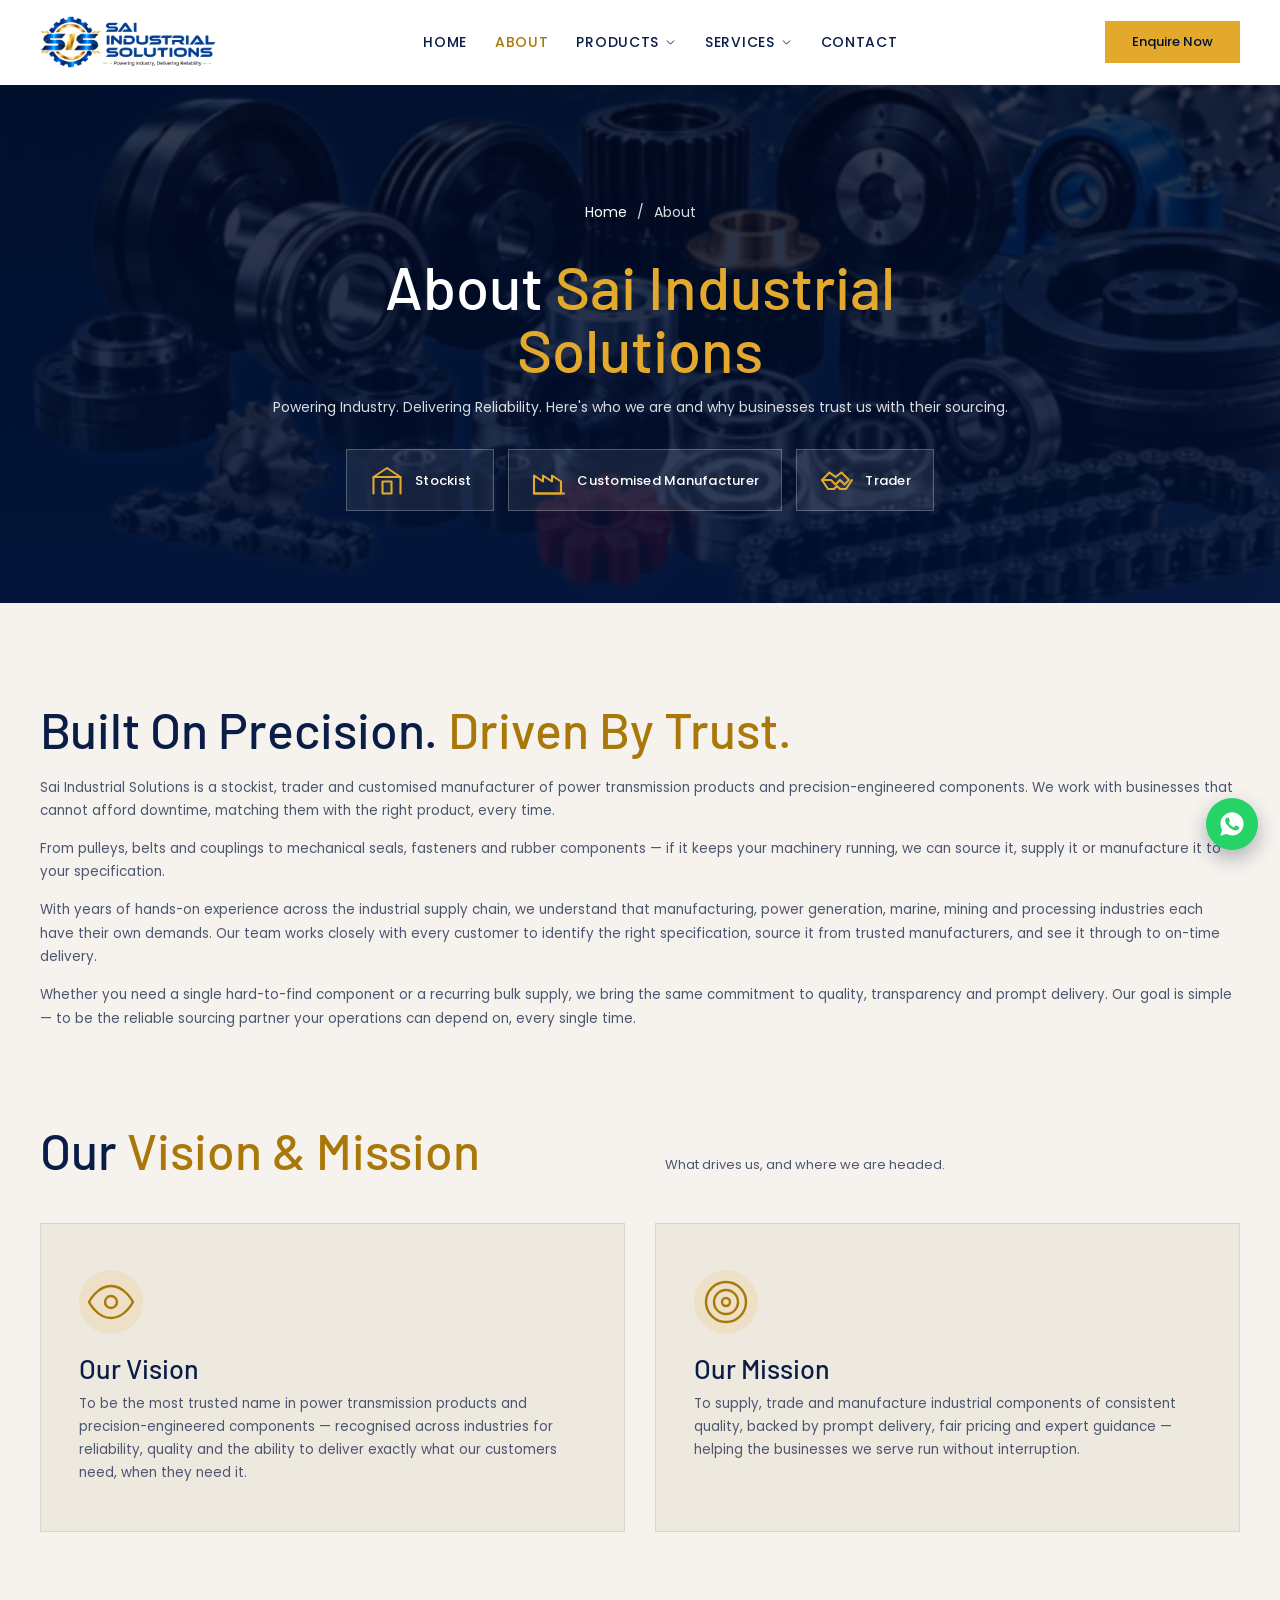
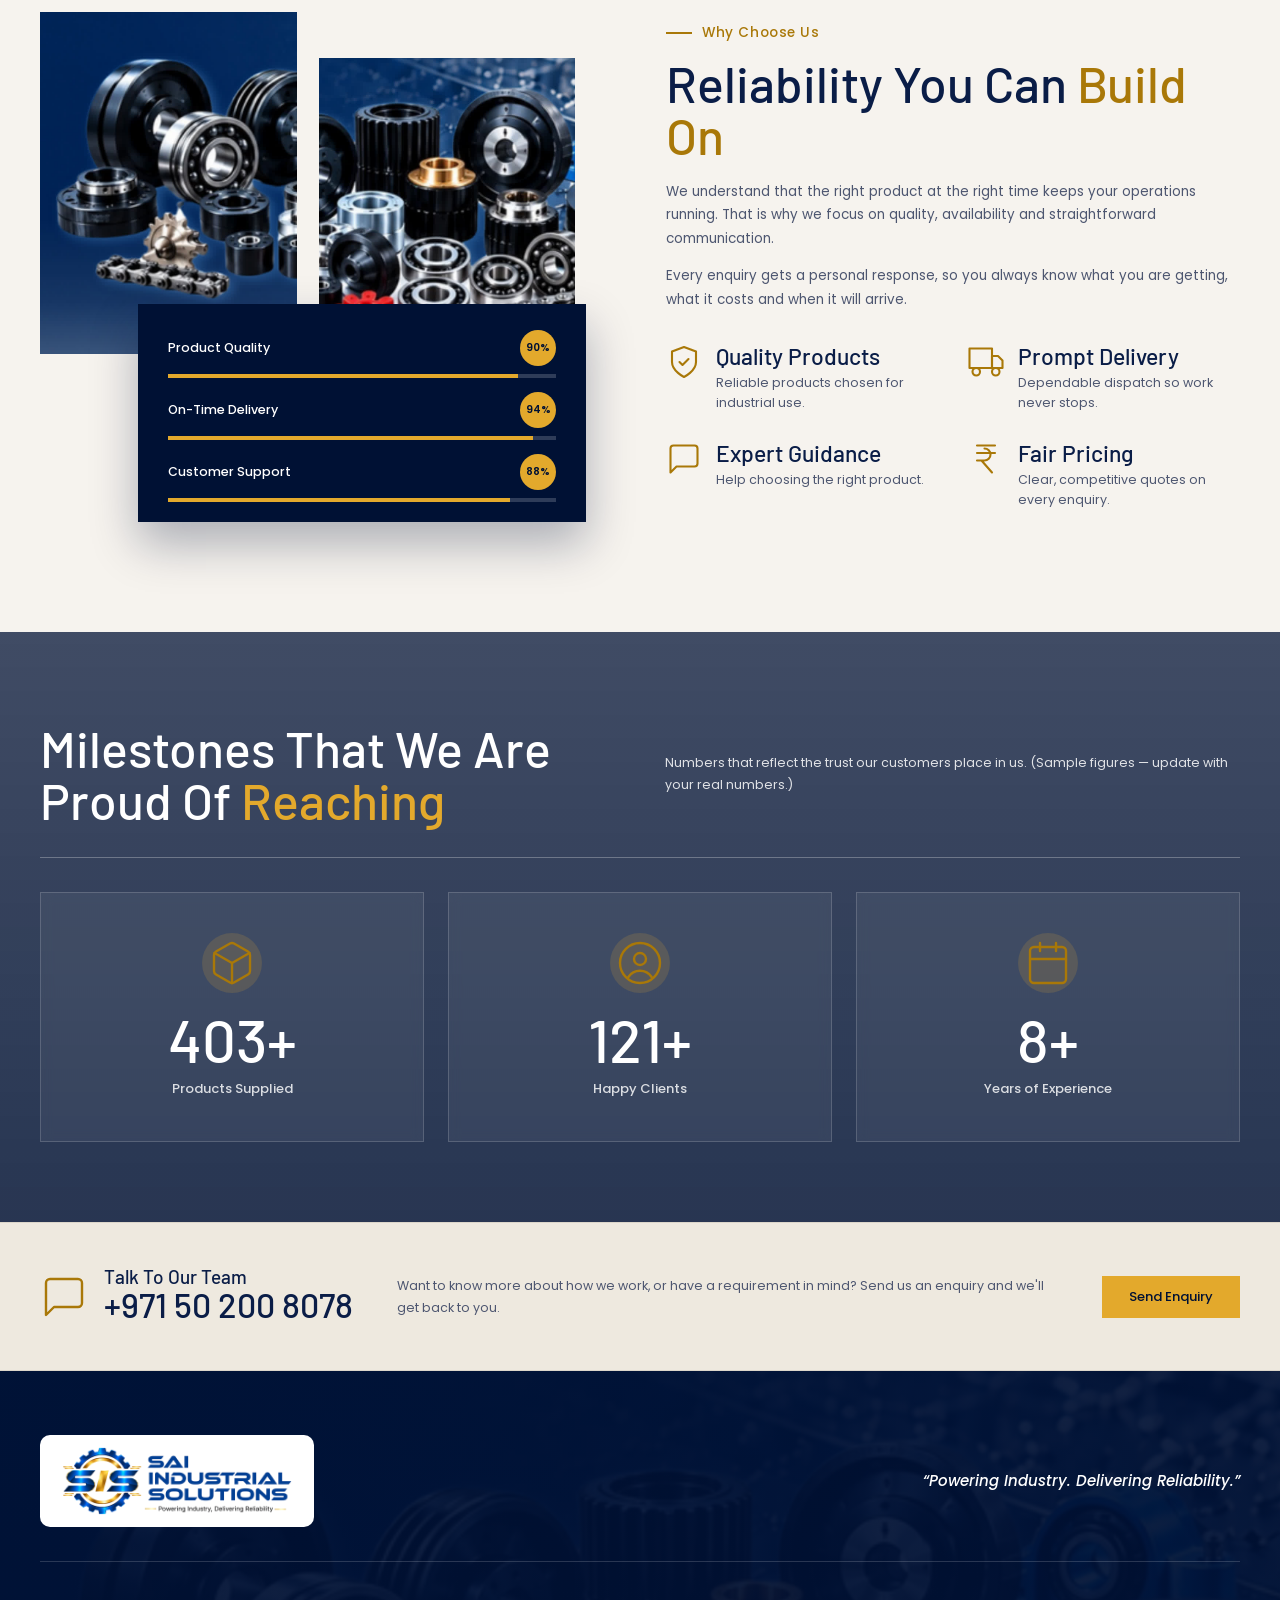
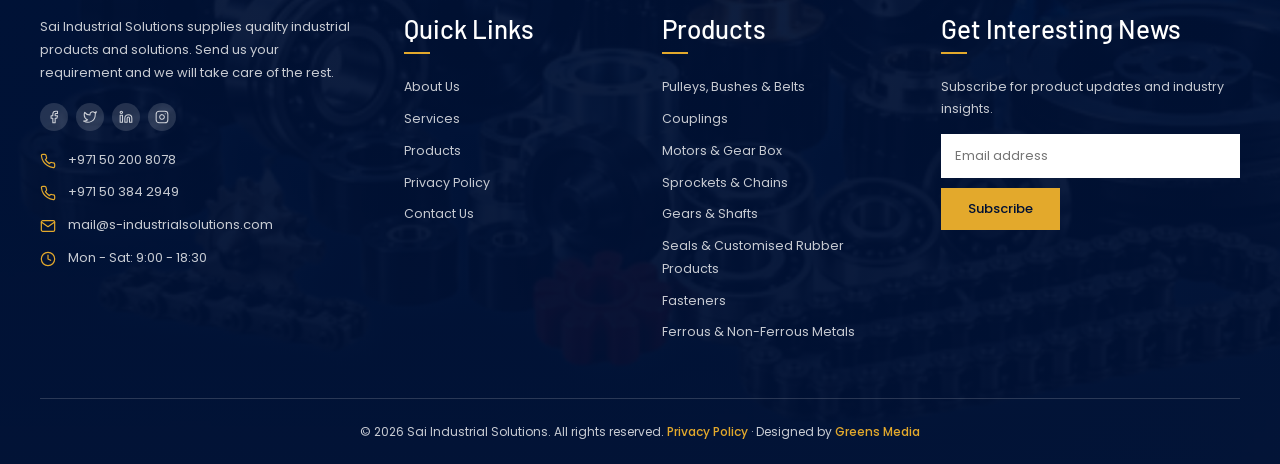
==== commit e5805a02: "Remove Since 1985 strip; reorder services (Custom Sourcing, Industrial Supply, Technical Support); d" ====
--- a/about.html
+++ b/about.html
@@ -72,8 +72,8 @@
           <li class="has-sub">
             <a href="services.html" aria-haspopup="true">Services <svg class="icon icon--sm"><use href="#i-chevron"/></svg></a>
             <ul class="sub">
+              <li><a href="services.html#custom-sourcing">Custom Sourcing</a></li>
               <li><a href="services.html#industrial-supply">Industrial Supply</a></li>
-              <li><a href="services.html#custom-sourcing">Custom Sourcing</a></li>
               <li><a href="services.html#technical-support">Technical Support</a></li>
             </ul>
           </li>
--- a/assets/css/style.css
+++ b/assets/css/style.css
@@ -173,9 +173,8 @@
 .hero h1 { font: 500 clamp(46px, 7vw, 92px)/.98 var(--font-head); margin-bottom: 18px; }
 .hero h1 span { color: var(--gold); }
 .hero p { font-style: italic; font-weight: 500; font-size: 15px; max-width: 560px; margin: 0 auto 28px; color: rgba(255, 255, 255, .9); }
-.hero__strip { position: absolute; z-index: 2; bottom: 0; left: 24%; right: 0; display: grid; grid-template-columns: 210px 300px 1fr; min-height: 104px; }
+.hero__strip { position: absolute; z-index: 2; bottom: 0; left: 24%; right: 0; display: grid; grid-template-columns: 300px 1fr; min-height: 104px; }
 .hero__strip > div { display: flex; align-items: center; padding: 18px 30px; text-align: left; }
-.hero__strip-a { background: var(--navy-950); justify-content: center; font: 500 28px/1 var(--font-head); }
 .hero__strip-b { background: var(--gold); color: var(--navy-950); font: 500 27px/1.05 var(--font-head); }
 .hero__strip-c { background: var(--navy-900); }
 .hero__strip-c p { margin: 0; max-width: none; font-style: normal; font-weight: 500; font-size: 12.5px; line-height: 1.7; color: rgba(255, 255, 255, .85); }
@@ -535,7 +534,7 @@
    ===================================================== */
 @media (max-width: 1199px) {
   .nav a { padding-inline: 10px; font-size: 13px; }
-  .hero__strip { left: 12%; grid-template-columns: 170px 250px 1fr; }
+  .hero__strip { left: 12%; grid-template-columns: 250px 1fr; }
 }
 
 @media (max-width: 991px) {
@@ -558,7 +557,7 @@
   .hero__content { padding-bottom: 60px; }
   .hero__strip { position: relative; left: 0; grid-template-columns: 1fr; min-height: 0; }
   .hero__strip > div { padding: 22px 28px; }
-  .hero__strip-a, .hero__strip-b { justify-content: flex-start; }
+  .hero__strip-b { justify-content: flex-start; }
 
   .section, .testi, .faq { padding: 80px 0; }
   .about__grid, .why__grid, .faq__grid { grid-template-columns: 1fr; gap: 60px; }
@@ -932,14 +931,12 @@
   .hero__content { padding-bottom: 44px; }
 }
 
-/* phones: compact hero info strip (Since 1985 | Industrial Products & Solutions, then the blurb) */
-@media (max-width: 767px) {
-  .hero__strip { grid-template-columns: 1fr 1.5fr; }
+/* phones: compact hero info strip (Industrial Products & Solutions, then the blurb) */
+@media (max-width: 767px) {
+  .hero__strip { grid-template-columns: 1fr; }
   .hero__strip > div { padding: 14px 18px; }
-  .hero__strip-a { font-size: 20px; justify-content: center; }
   .hero__strip > .hero__strip-b { font-size: 18px; line-height: 1.2; justify-content: center; text-align: center; }
-  .hero__strip > .hero__strip-a { text-align: center; }
-  .hero__strip-c { grid-column: 1 / -1; padding: 16px 20px; }
+  .hero__strip-c { padding: 16px 20px; }
   .hero__strip-c p { font-size: 13px; line-height: 1.6; text-align: center; }
 }
 
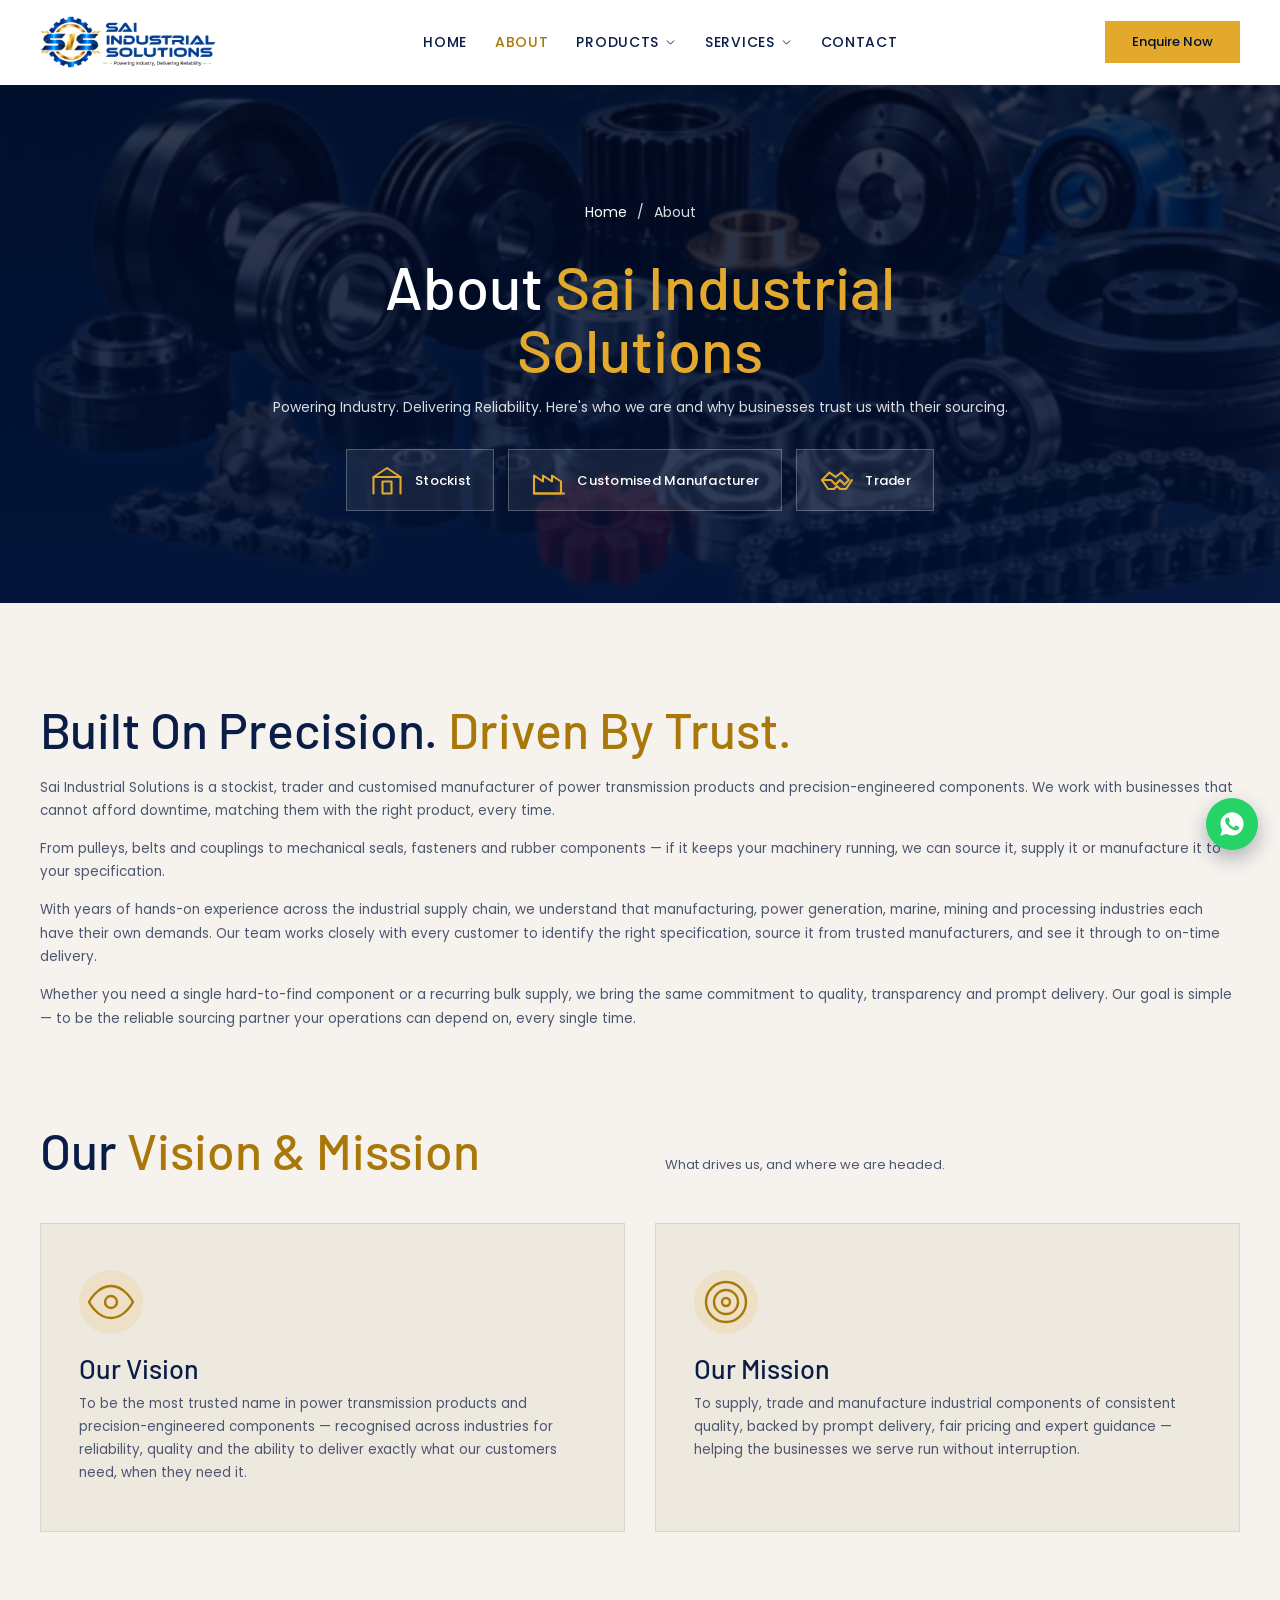
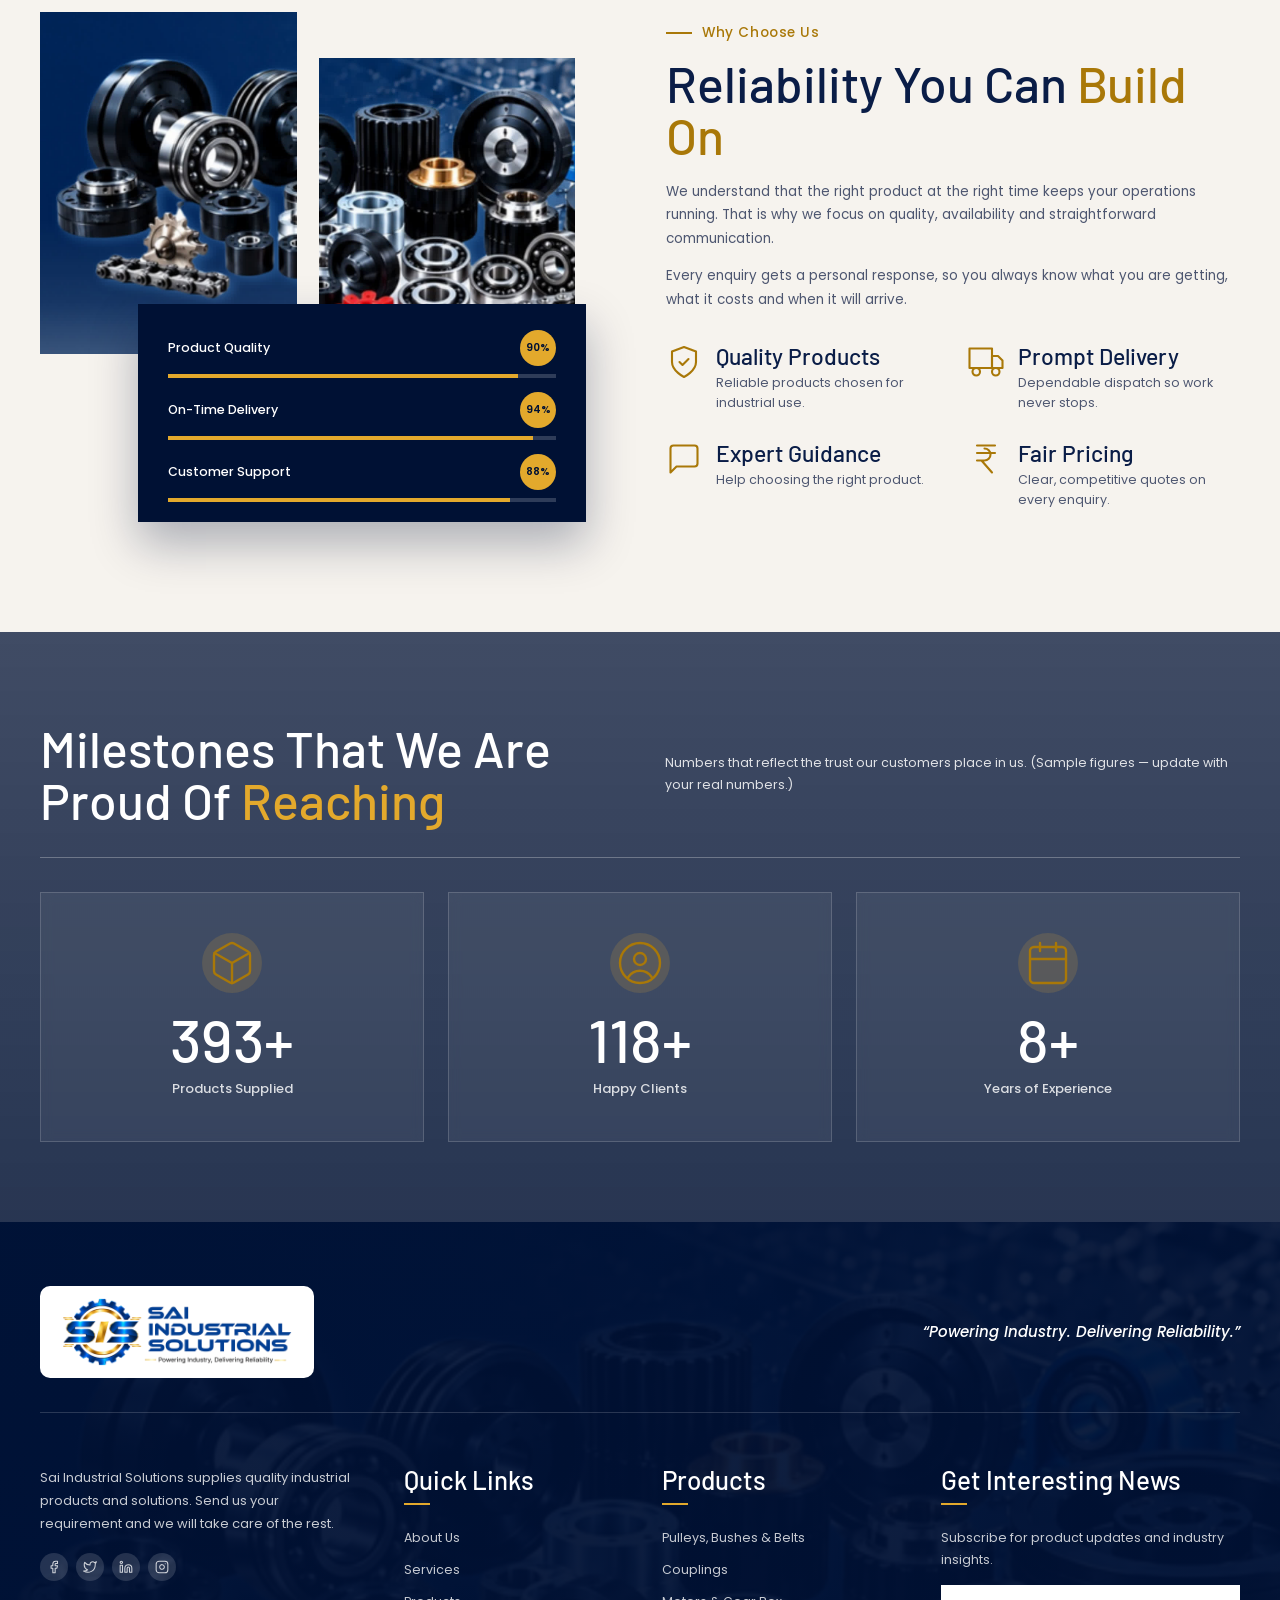
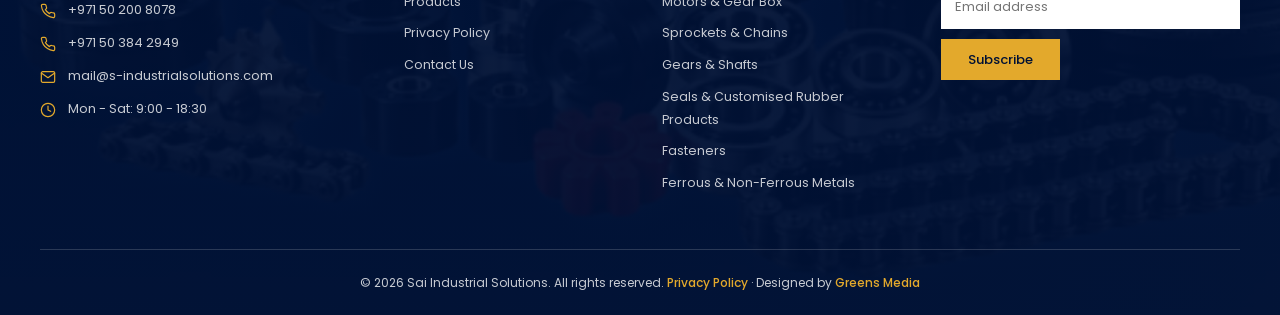
==== commit dd758d43: "Talk To Our Team bar only on Home; removed from About, Products, Services Co-Authored-By: Claude Son" ====
--- a/about.html
+++ b/about.html
@@ -217,18 +217,6 @@
   </div>
 </section>
 
-<!-- ============ BOTTOM CTA ============ -->
-<section class="bookbar" id="contact">
-  <div class="container bookbar__inner">
-    <div class="bookbar__info">
-      <svg class="icon icon--xl"><use href="#i-chat"/></svg>
-      <div><small>Talk To Our Team</small><a href="tel:+971502008078">+971 50 200 8078</a></div>
-    </div>
-    <p>Want to know more about how we work, or have a requirement in mind? Send us an enquiry and we'll get back to you.</p>
-    <button class="btn btn--gold" type="button" data-enquire>Send Enquiry</button>
-  </div>
-</section>
-
 </main>
 
 <!-- ============ FOOTER ============ -->
--- a/assets/css/style.css
+++ b/assets/css/style.css
@@ -320,14 +320,6 @@
 .pcard:hover .pcard__over, .pcard:focus-within .pcard__over { opacity: 1; }
 .pcard__over h3 { font: 500 27px/1.1 var(--font-head); transform: translateY(10px); transition: transform .35s; }
 .pcard:hover .pcard__over h3, .pcard:focus-within .pcard__over h3 { transform: none; }
-.cta-band { padding: 56px 0; border-top: 1px solid var(--line); background: var(--bg-2); }
-.cta-line { display: flex; align-items: center; justify-content: space-between; gap: 30px; }
-.cta-line h3 { font: 500 clamp(26px, 3vw, 34px)/1.1 var(--font-head); color: var(--ink); margin-bottom: 6px; }
-.cta-line h3 span { color: var(--gold-dk); }
-.cta-line p { font-size: 12.5px; }
-.cta-line__actions { display: flex; gap: 14px; flex: none; flex-wrap: wrap; }
-.cta-line__actions .btn--outline { border-color: var(--navy); color: var(--navy); }
-.cta-line__actions .btn--outline:hover { background: var(--navy); border-color: var(--navy); color: #fff; }
 
 /* ---------- 8. Testimonials ---------- */
 .testi { position: relative; padding: 110px 0; overflow: hidden; }
@@ -587,7 +579,6 @@
 
 @media (max-width: 767px) {
   .section-head--row { flex-direction: column; align-items: flex-start; }
-  .cta-line { flex-direction: column; align-items: flex-start; }
   .features { grid-template-columns: 1fr; }
   .tcard { flex-basis: 100%; }
   .counters { grid-template-columns: 1fr; gap: 18px; }
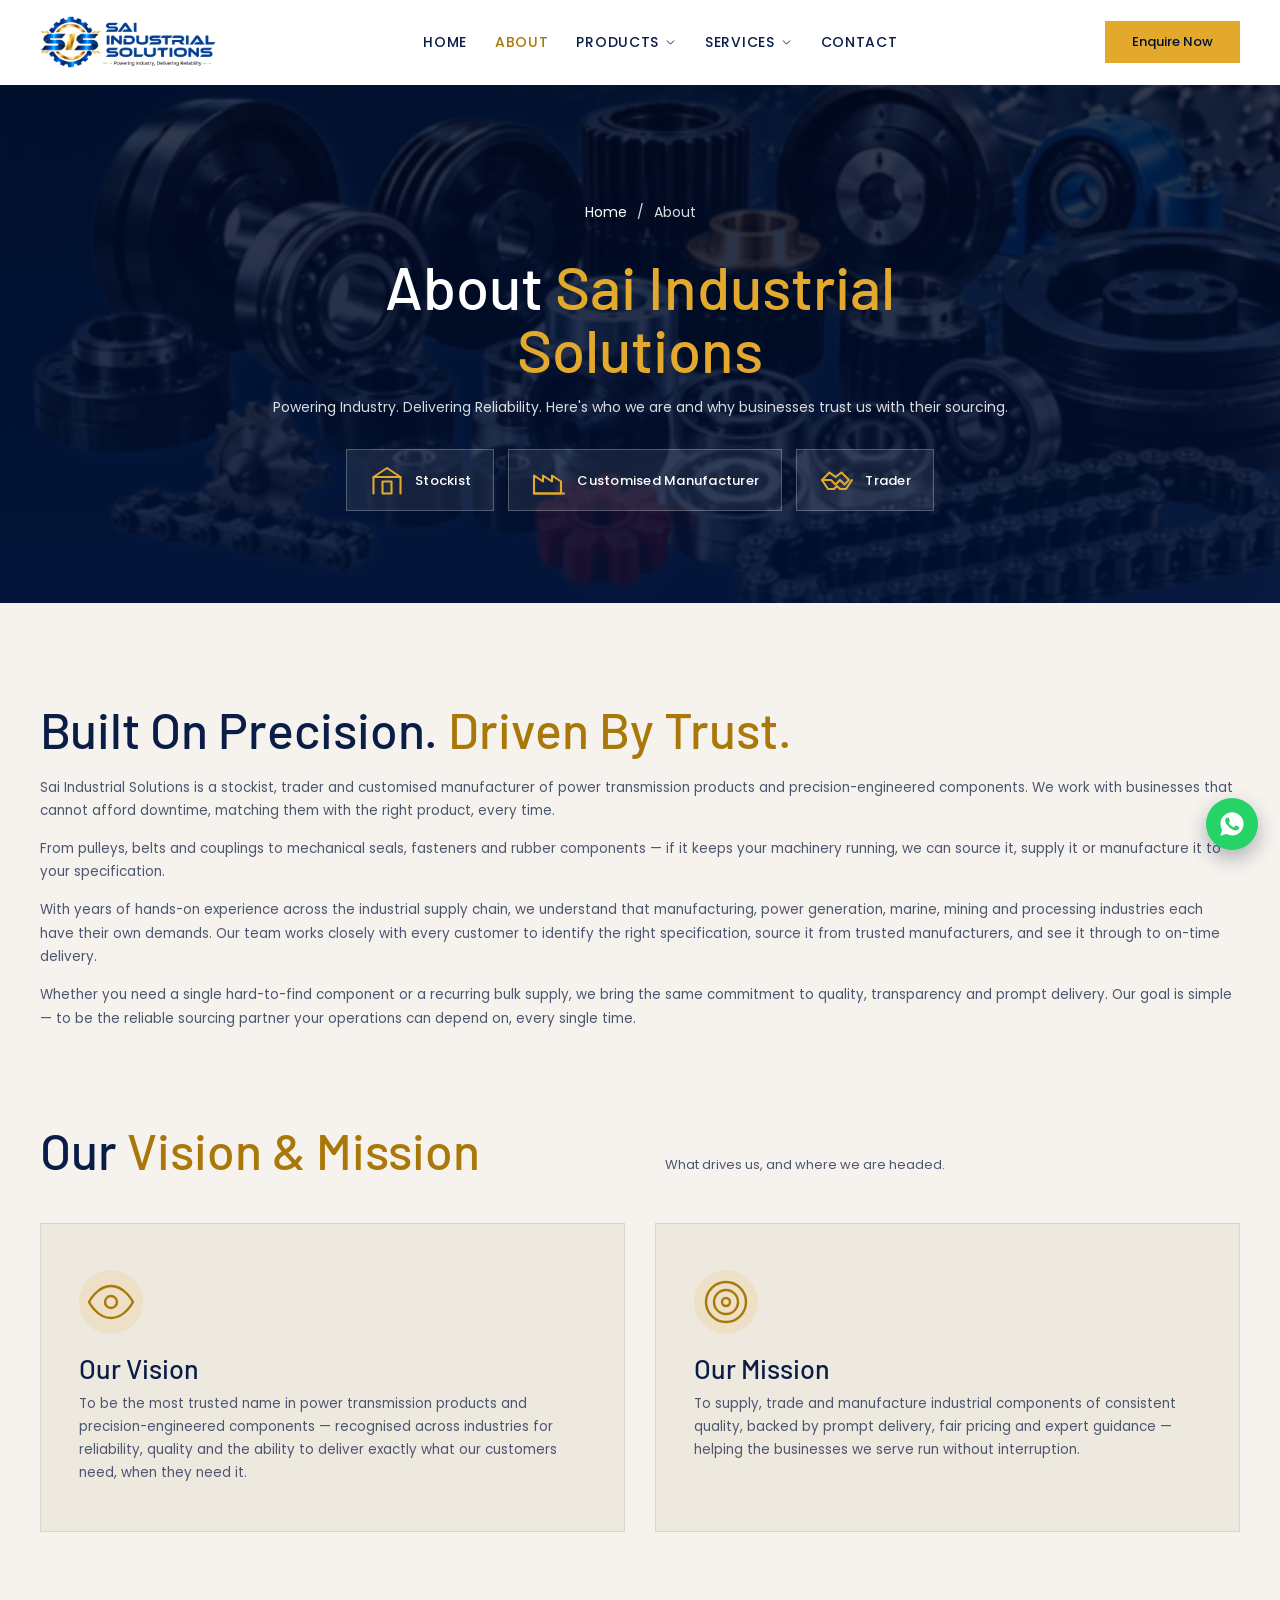
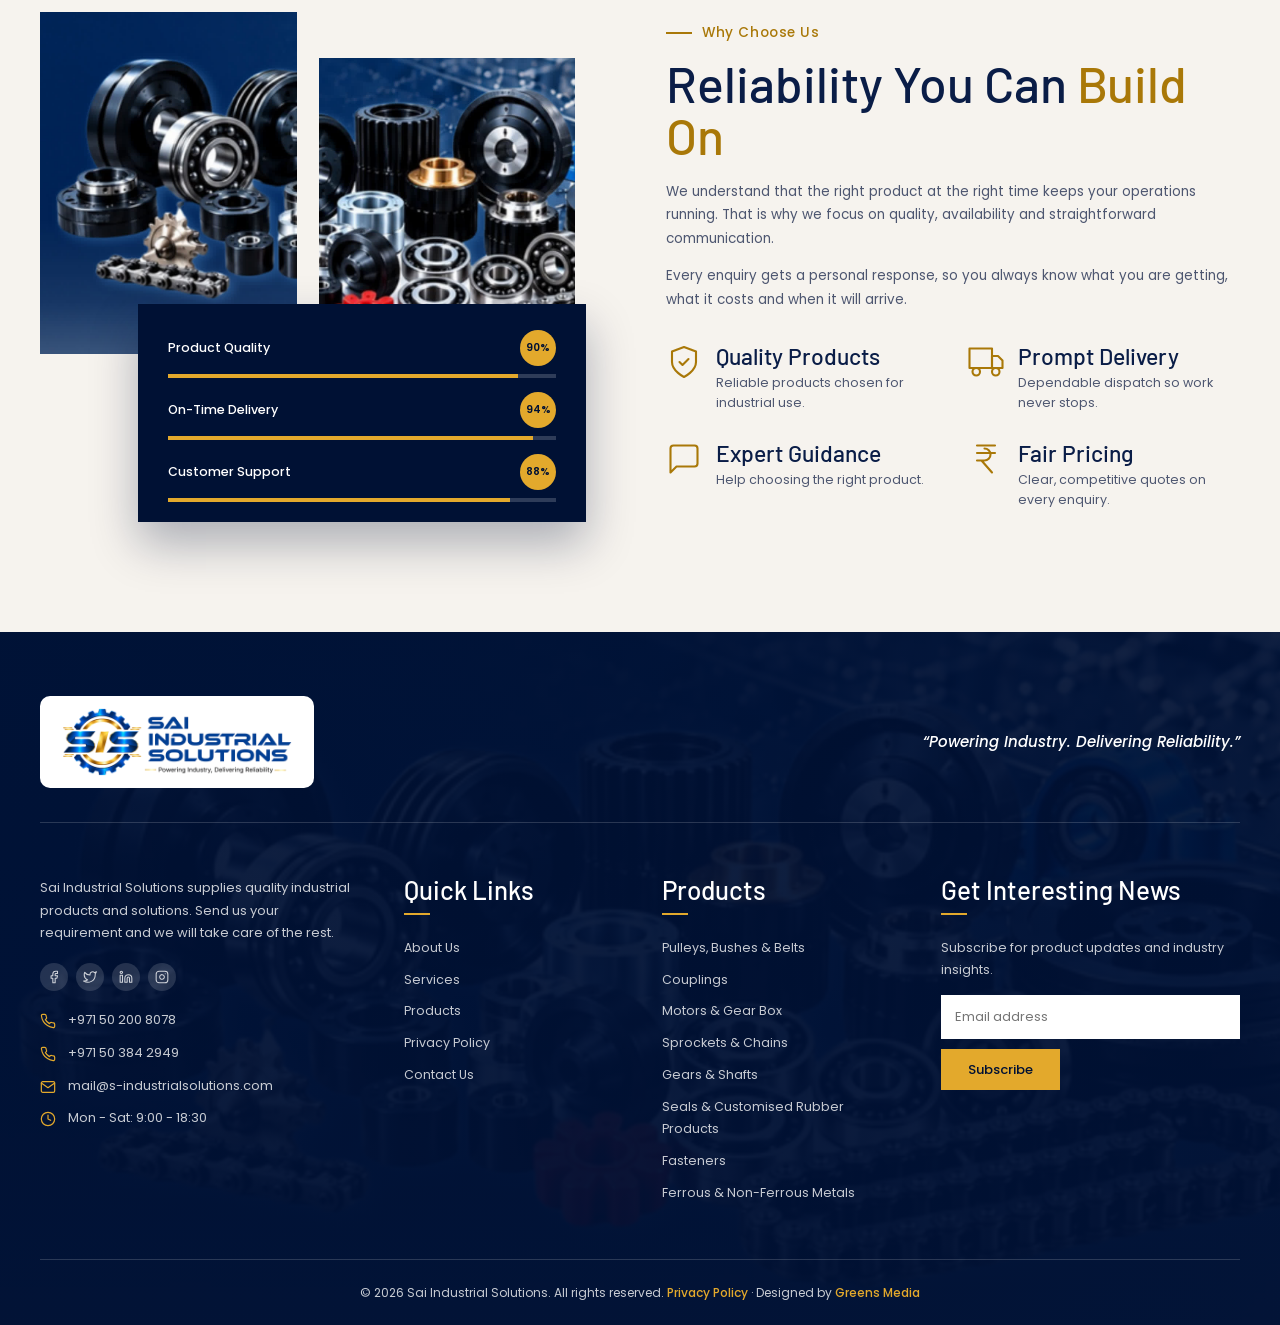
==== commit 611cc695: "Remove Milestones counters section from About page Co-Authored-By: Claude Sonnet 5.5 <noreply@anthro" ====
--- a/about.html
+++ b/about.html
@@ -174,33 +174,6 @@
   </div>
 </section>
 
-<!-- ============ NUMBER COUNTER ============ -->
-<section class="milestones">
-  <div class="container">
-    <div class="milestones__head">
-      <h2 class="title title--light">Milestones That We Are Proud Of <span>Reaching</span></h2>
-      <p>Numbers that reflect the trust our customers place in us. (Sample figures — update with your real numbers.)</p>
-    </div>
-    <ul class="counters">
-      <li class="counters__item reveal">
-        <span class="counters__icon"><svg class="icon icon--xl"><use href="#i-box"/></svg></span>
-        <b><span data-count="500">500</span>+</b>
-        <small>Products Supplied</small>
-      </li>
-      <li class="counters__item reveal">
-        <span class="counters__icon"><svg class="icon icon--xl"><use href="#i-user-circle"/></svg></span>
-        <b><span data-count="150">150</span>+</b>
-        <small>Happy Clients</small>
-      </li>
-      <li class="counters__item reveal">
-        <span class="counters__icon"><svg class="icon icon--xl"><use href="#i-calendar"/></svg></span>
-        <b><span data-count="10">10</span>+</b>
-        <small>Years of Experience</small>
-      </li>
-    </ul>
-  </div>
-</section>
-
 <!-- ============ TEAM (hidden for now, per request — remove `hidden` to bring back) ============ -->
 <section class="section team" hidden>
   <div class="container">
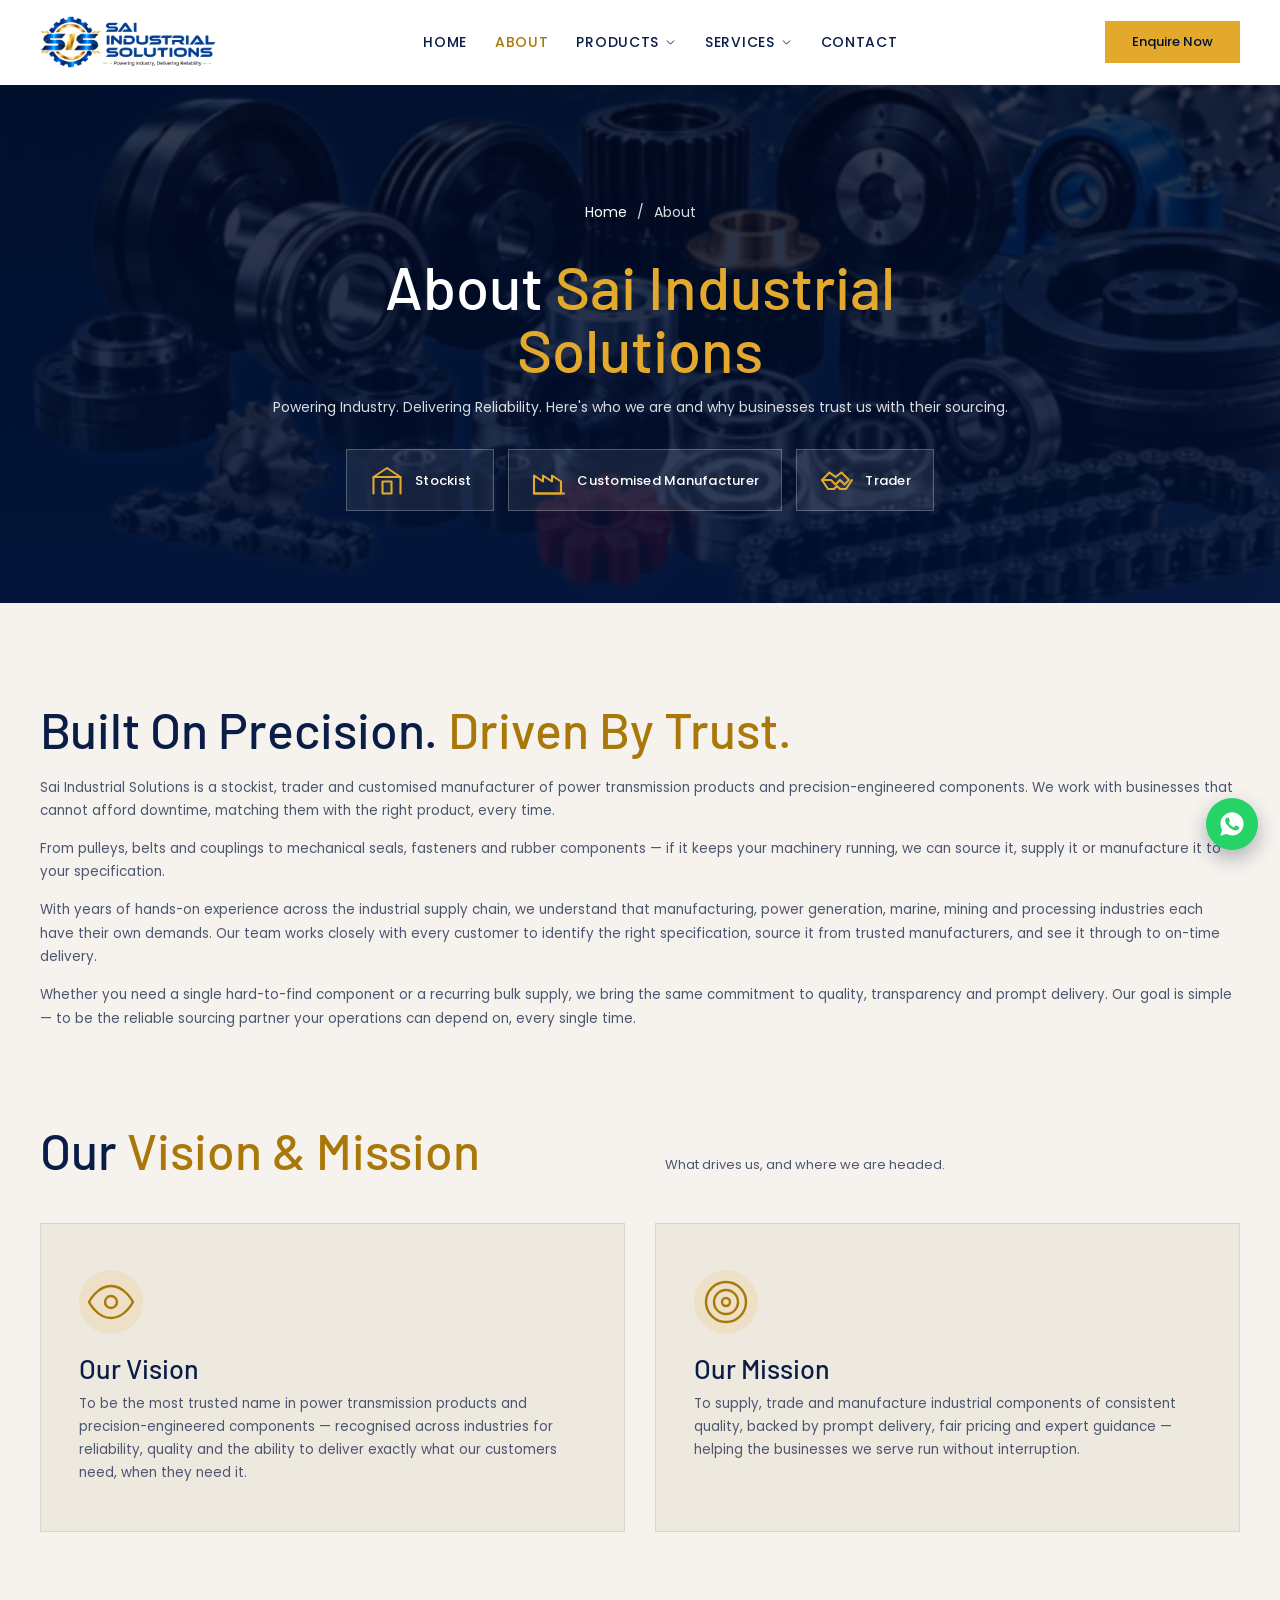
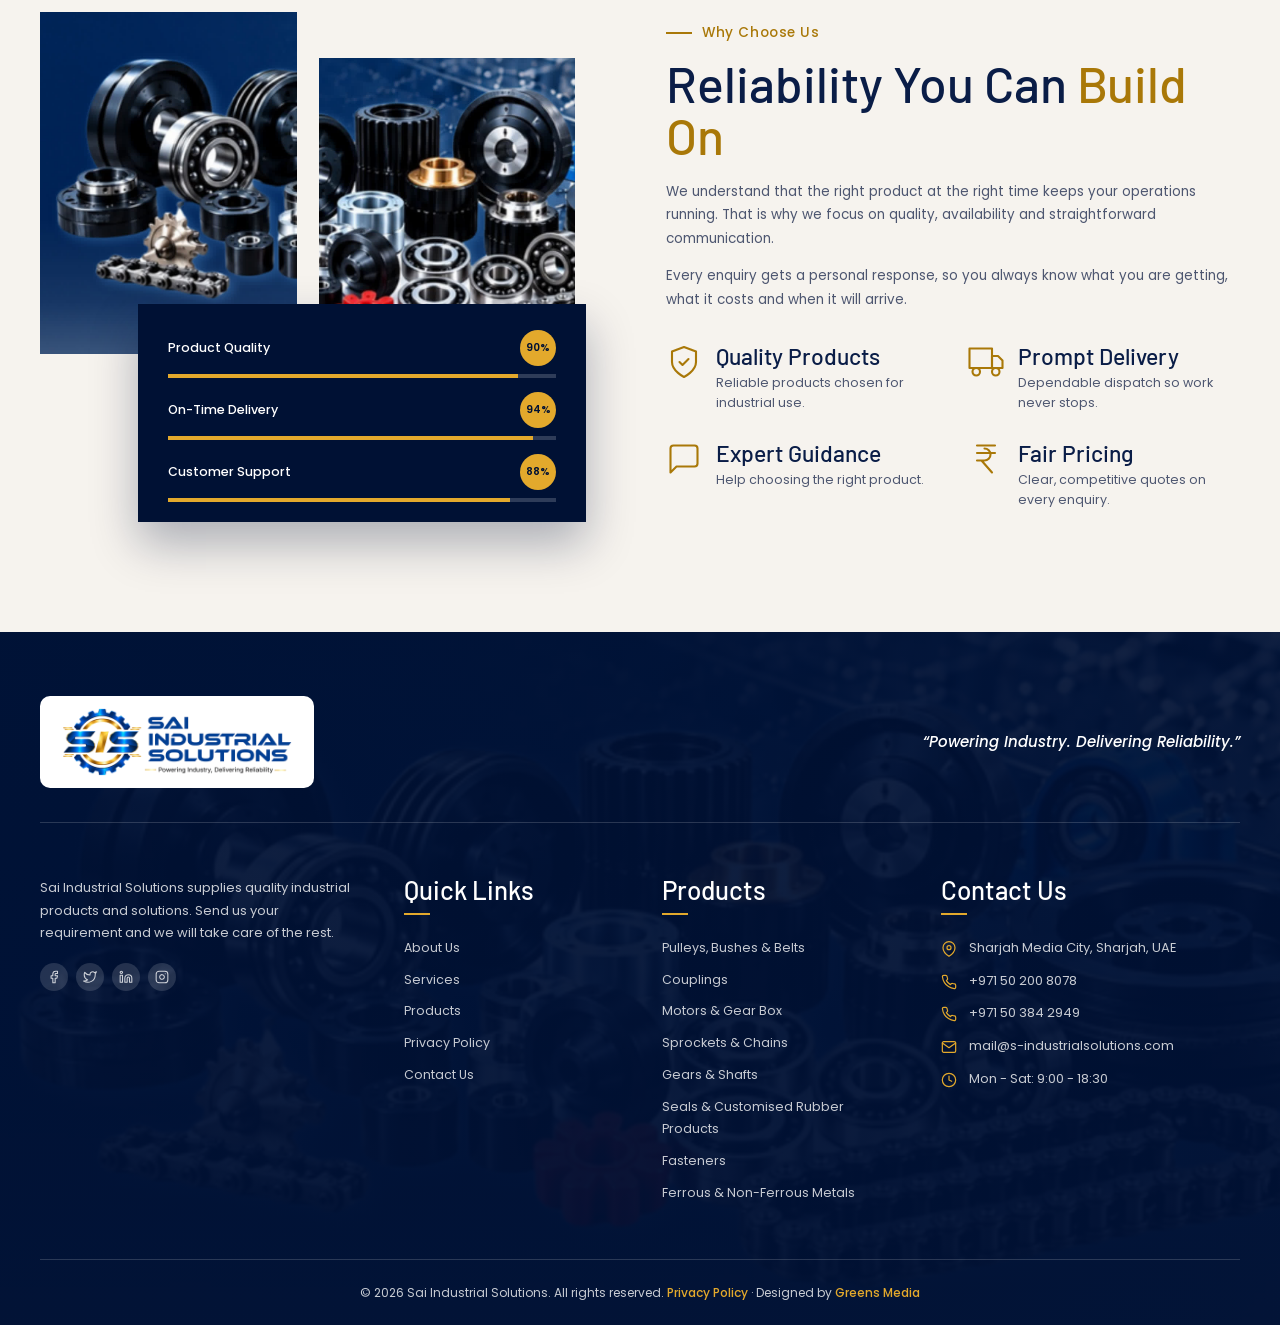
==== commit 2d2ea435: "Footer: remove newsletter, move contact details to its column; add Sharjah Media City address (foote" ====
--- a/about.html
+++ b/about.html
@@ -41,6 +41,7 @@
     <symbol id="i-calendar" viewBox="0 0 24 24"><rect x="3" y="4" width="18" height="18" rx="2" ry="2"/><line x1="16" y1="2" x2="16" y2="6"/><line x1="8" y1="2" x2="8" y2="6"/><line x1="3" y1="10" x2="21" y2="10"/></symbol>
     <symbol id="i-user-circle" viewBox="0 0 24 24"><circle cx="12" cy="12" r="10"/><circle cx="12" cy="10" r="3"/><path d="M6.17 19a7 7 0 0 1 11.66 0"/></symbol>
     <symbol id="i-whatsapp" viewBox="0 0 24 24"><path d="M12.04 2C6.58 2 2.13 6.45 2.13 11.91c0 1.75.46 3.48 1.32 4.99L2 22l5.25-1.38a9.9 9.9 0 0 0 4.78 1.22h.01c5.46 0 9.91-4.45 9.91-9.91C21.95 6.45 17.5 2 12.04 2zm5.8 14.02c-.24.68-1.4 1.32-1.93 1.4-.5.08-1.14.11-1.84-.12-.42-.14-.97-.32-1.67-.63-2.94-1.27-4.86-4.22-5.01-4.42-.15-.2-1.2-1.6-1.2-3.05 0-1.45.76-2.16 1.03-2.46.27-.3.59-.37.79-.37.2 0 .4 0 .57.01.18.01.43-.07.67.51.25.6.85 2.06.92 2.21.07.15.12.33.02.53-.1.2-.15.32-.3.5-.15.18-.31.4-.44.54-.15.15-.3.31-.13.61.17.3.76 1.26 1.64 2.04 1.13 1 2.08 1.32 2.38 1.47.3.15.47.13.65-.08.18-.2.75-.87.95-1.17.2-.3.4-.25.68-.15.28.1 1.75.83 2.05.98.3.15.5.22.57.35.07.13.07.72-.17 1.4z"/></symbol>
+    <symbol id="i-pin" viewBox="0 0 24 24"><path d="M21 10c0 7-9 13-9 13s-9-6-9-13a9 9 0 0 1 18 0z"/><circle cx="12" cy="10" r="3"/></symbol>
   </defs>
 </svg>
 
@@ -210,12 +211,6 @@
           <li><a href="#" aria-label="LinkedIn"><svg class="icon"><use href="#i-linkedin"/></svg></a></li>
           <li><a href="#" aria-label="Instagram"><svg class="icon"><use href="#i-instagram"/></svg></a></li>
         </ul>
-        <ul class="footer__contact">
-          <li><svg class="icon"><use href="#i-phone"/></svg><a href="tel:+971502008078">+971 50 200 8078</a></li>
-          <li><svg class="icon"><use href="#i-phone"/></svg><a href="tel:+971503842949">+971 50 384 2949</a></li>
-          <li><svg class="icon"><use href="#i-mail"/></svg><a href="mailto:mail@s-industrialsolutions.com">mail@s-industrialsolutions.com</a></li>
-          <li><svg class="icon"><use href="#i-clock"/></svg><span>Mon - Sat: 9:00 - 18:30</span></li>
-        </ul>
       </div>
       <div>
         <h4 class="footer__title">Quick Links</h4>
@@ -241,14 +236,14 @@
         </ul>
       </div>
       <div>
-        <h4 class="footer__title">Get Interesting News</h4>
-        <p class="footer__small">Subscribe for product updates and industry insights.</p>
-        <form class="newsletter" id="newsletter" novalidate>
-          <label class="sr-only" for="nlEmail">Email address</label>
-          <input type="email" id="nlEmail" name="email" placeholder="Email address" required>
-          <button class="btn btn--gold" type="submit">Subscribe</button>
-          <p class="form-note" id="nlNote" role="status" hidden></p>
-        </form>
+        <h4 class="footer__title">Contact Us</h4>
+        <ul class="footer__contact">
+          <li><svg class="icon"><use href="#i-pin"/></svg><span>Sharjah Media City, Sharjah, UAE</span></li>
+          <li><svg class="icon"><use href="#i-phone"/></svg><a href="tel:+971502008078">+971 50 200 8078</a></li>
+          <li><svg class="icon"><use href="#i-phone"/></svg><a href="tel:+971503842949">+971 50 384 2949</a></li>
+          <li><svg class="icon"><use href="#i-mail"/></svg><a href="mailto:mail@s-industrialsolutions.com">mail@s-industrialsolutions.com</a></li>
+          <li><svg class="icon"><use href="#i-clock"/></svg><span>Mon - Sat: 9:00 - 18:30</span></li>
+        </ul>
       </div>
     </div>
     <div class="footer__bottom">
--- a/assets/css/style.css
+++ b/assets/css/style.css
@@ -478,8 +478,6 @@
 .footer__links { display: grid; gap: 9px; }
 .footer__links a { font-size: 12.5px; }
 .footer__small { font-size: 12.5px; margin-bottom: 14px; }
-.newsletter { display: grid; gap: 10px; justify-items: start; }
-.newsletter input { width: 100%; padding: 12px 14px; border: 0; background: #fff; color: var(--ink); font: 13px var(--font-body); }
 .footer__bottom { border-top: 1px solid rgba(255, 255, 255, .16); padding: 22px 0; text-align: center; font-size: 12px; }
 .footer__bottom a { color: var(--gold); font-weight: 500; transition: color .25s; }
 .footer__bottom a:hover { color: var(--gold-hover); text-decoration: underline; }
@@ -502,7 +500,6 @@
 .field .is-invalid { border-color: #c0392b; }
 .form-note { margin-top: 12px; padding: 11px 13px; font-size: 12.5px; background: #fff7e0; border-left: 3px solid var(--gold); color: var(--ink); }
 .form-note--ok { background: #e8f6ec; border-color: #2e9e57; }
-.newsletter .form-note { color: var(--ink); }
 .video-frame { width: 100%; aspect-ratio: 16 / 9; display: block; background: #000; }
 .video-empty { display: grid; place-items: center; aspect-ratio: 16 / 9; padding: 30px; text-align: center; color: #fff; background: var(--navy-900); font-size: 14px; }
 @keyframes pop { from { opacity: 0; transform: translateY(14px) scale(.98); } to { opacity: 1; transform: none; } }
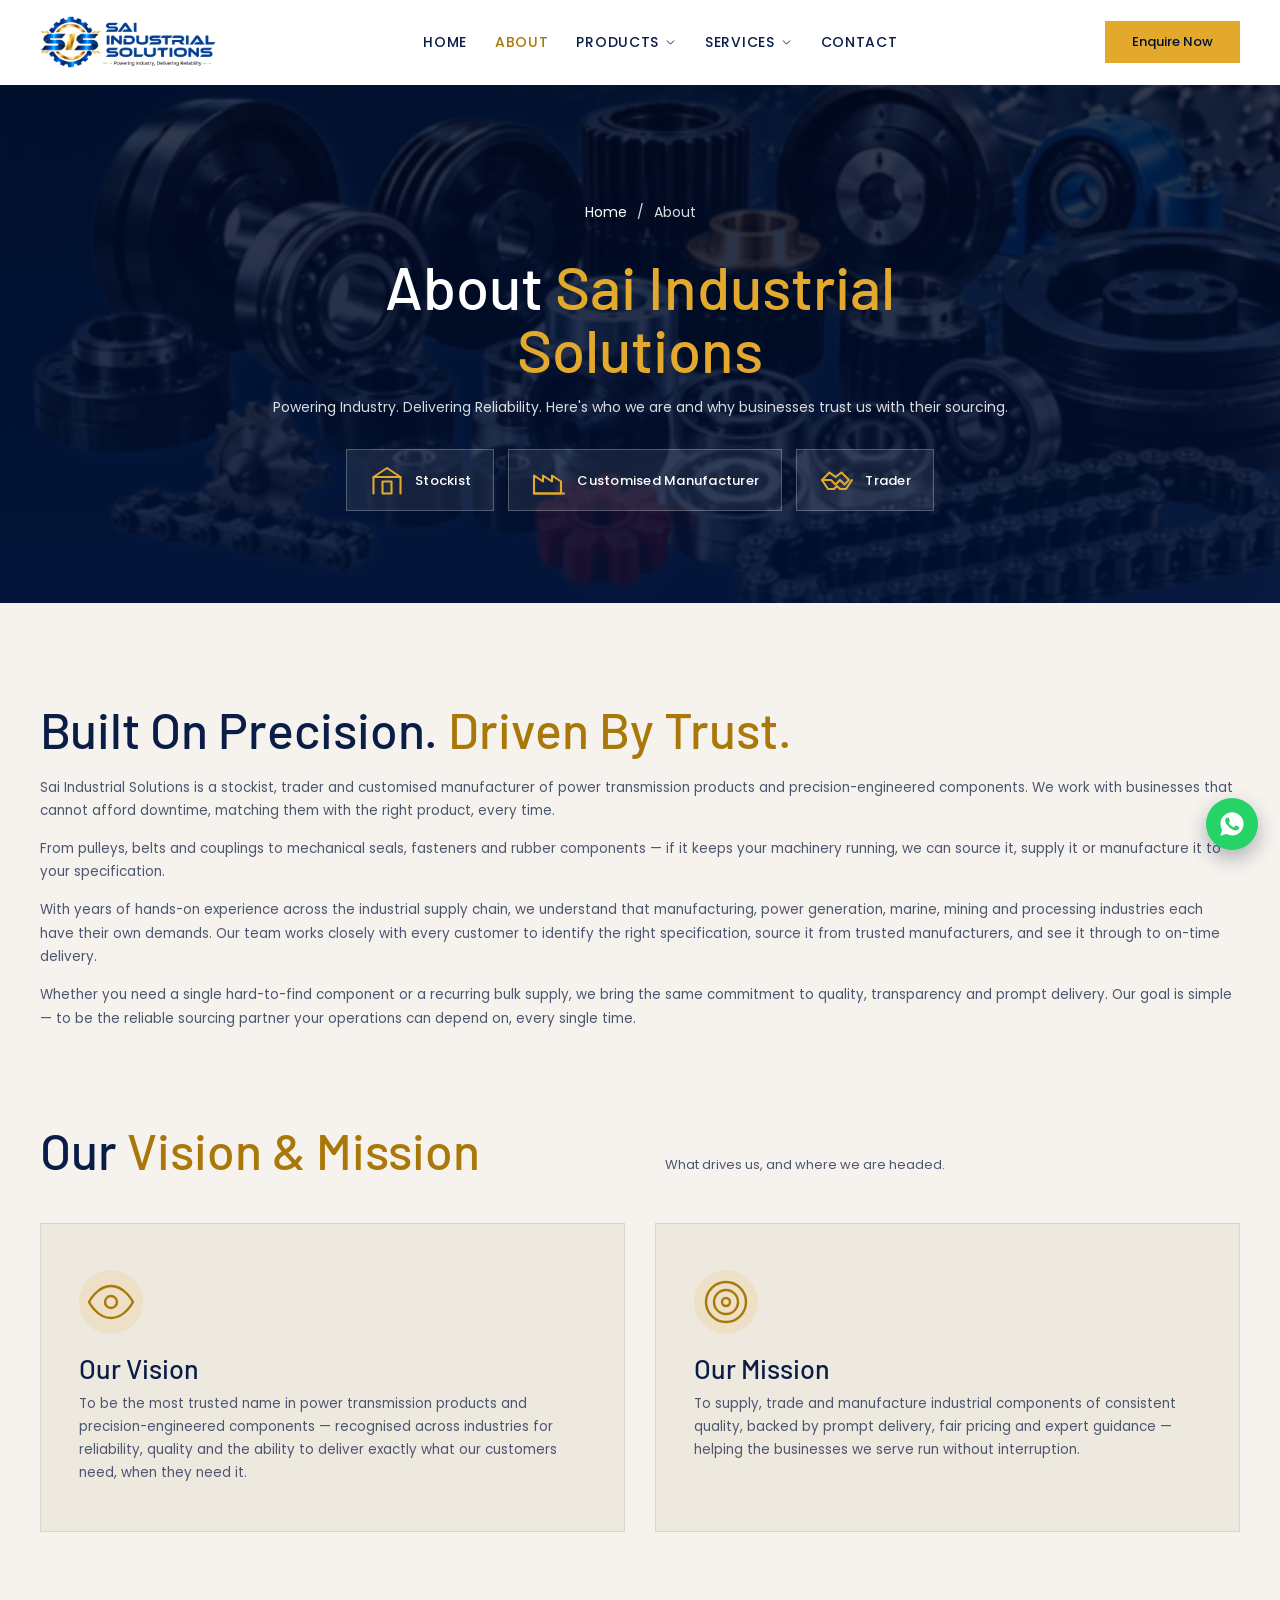
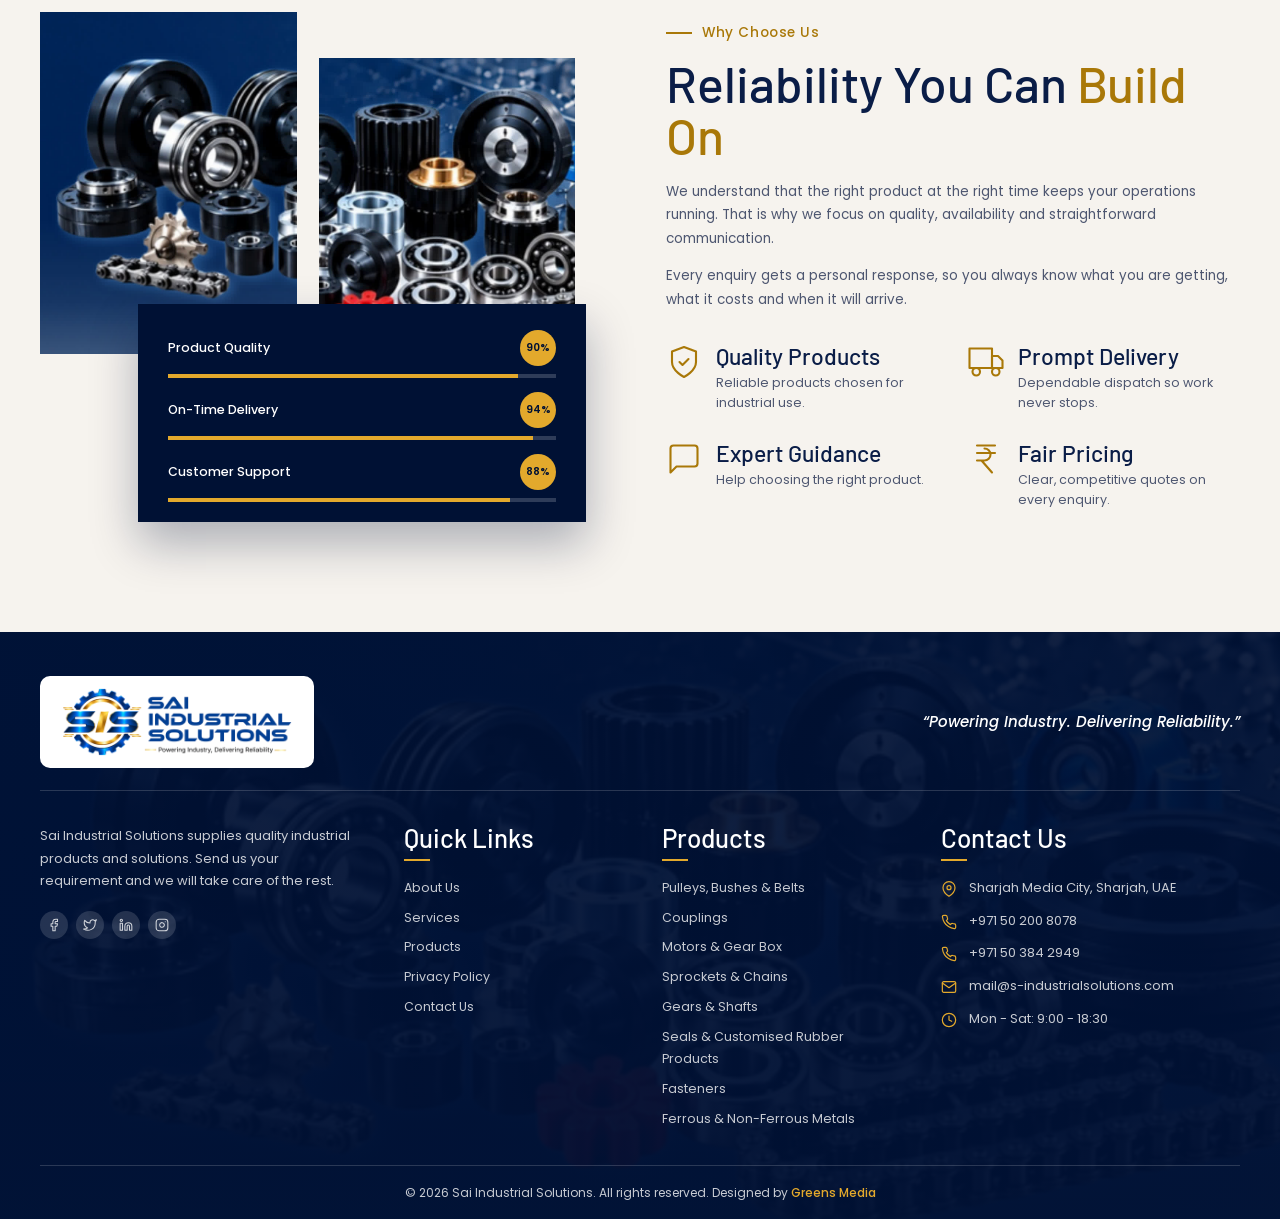
==== commit 86831bd6: "Footer: tighter spacing; remove Privacy Policy from bottom line (kept in Quick Links) Co-Authored-By" ====
--- a/about.html
+++ b/about.html
@@ -247,7 +247,7 @@
       </div>
     </div>
     <div class="footer__bottom">
-      <p>&copy; <span id="year">2026</span> Sai Industrial Solutions. All rights reserved. <a href="privacy-policy.html">Privacy Policy</a> &middot; Designed by <a href="https://greensmedia.co.in/" target="_blank" rel="noopener">Greens Media</a></p>
+      <p>&copy; <span id="year">2026</span> Sai Industrial Solutions. All rights reserved. Designed by <a href="https://greensmedia.co.in/" target="_blank" rel="noopener">Greens Media</a></p>
     </div>
   </div>
 </footer>
--- a/assets/css/style.css
+++ b/assets/css/style.css
@@ -461,10 +461,10 @@
 .bookbar p { flex: 1; font-size: 12.5px; }
 
 /* ---------- Footer ---------- */
-.footer { color: rgba(255, 255, 255, .78); font-size: 13px; background: linear-gradient(rgba(0, 17, 52, .93), rgba(0, 17, 52, .97)), url('../img/placeholders/hero-products.jpg') center / cover; padding-top: 64px; }
-.footer__top { display: flex; align-items: center; justify-content: space-between; gap: 40px; padding-bottom: 34px; border-bottom: 1px solid rgba(255, 255, 255, .16); }
+.footer { color: rgba(255, 255, 255, .78); font-size: 13px; background: linear-gradient(rgba(0, 17, 52, .93), rgba(0, 17, 52, .97)), url('../img/placeholders/hero-products.jpg') center / cover; padding-top: 44px; }
+.footer__top { display: flex; align-items: center; justify-content: space-between; gap: 40px; padding-bottom: 22px; border-bottom: 1px solid rgba(255, 255, 255, .16); }
 .footer__quote { font: italic 500 15px/1.6 var(--font-body); color: #fff; max-width: 560px; }
-.footer__grid { display: grid; grid-template-columns: 1.5fr 1fr 1.1fr 1.4fr; gap: 44px; padding: 54px 0; }
+.footer__grid { display: grid; grid-template-columns: 1.5fr 1fr 1.1fr 1.4fr; gap: 44px; padding: 34px 0; }
 .footer__about p { margin-bottom: 18px; }
 .footer__about .social { margin-bottom: 18px; }
 .footer__about .social a { background: rgba(255, 255, 255, .14); }
@@ -473,12 +473,12 @@
 .footer__contact li { display: flex; gap: 12px; align-items: flex-start; }
 .footer__contact .icon { color: var(--gold); width: 16px; height: 16px; margin-top: 4px; }
 .footer a:hover { color: var(--gold); }
-.footer__title { font: 500 26px/1 var(--font-head); color: #fff; margin-bottom: 22px; position: relative; padding-bottom: 12px; }
+.footer__title { font: 500 26px/1 var(--font-head); color: #fff; margin-bottom: 16px; position: relative; padding-bottom: 10px; }
 .footer__title::after { content: ''; position: absolute; left: 0; bottom: 0; width: 26px; height: 2px; background: var(--gold); }
-.footer__links { display: grid; gap: 9px; }
+.footer__links { display: grid; gap: 7px; }
 .footer__links a { font-size: 12.5px; }
 .footer__small { font-size: 12.5px; margin-bottom: 14px; }
-.footer__bottom { border-top: 1px solid rgba(255, 255, 255, .16); padding: 22px 0; text-align: center; font-size: 12px; }
+.footer__bottom { border-top: 1px solid rgba(255, 255, 255, .16); padding: 16px 0; text-align: center; font-size: 12px; }
 .footer__bottom a { color: var(--gold); font-weight: 500; transition: color .25s; }
 .footer__bottom a:hover { color: var(--gold-hover); text-decoration: underline; }
 
@@ -593,7 +593,7 @@
   .skills { left: 6%; width: 94%; padding: 20px 20px 16px; }
   .field-row { grid-template-columns: 1fr; gap: 0; }
   .modal__box { padding: 34px 20px 26px; }
-  .footer__grid { grid-template-columns: 1fr; gap: 34px; padding: 40px 0; }
+  .footer__grid { grid-template-columns: 1fr; gap: 28px; padding: 30px 0; }
   .play { width: 68px; height: 68px; }
 }
 
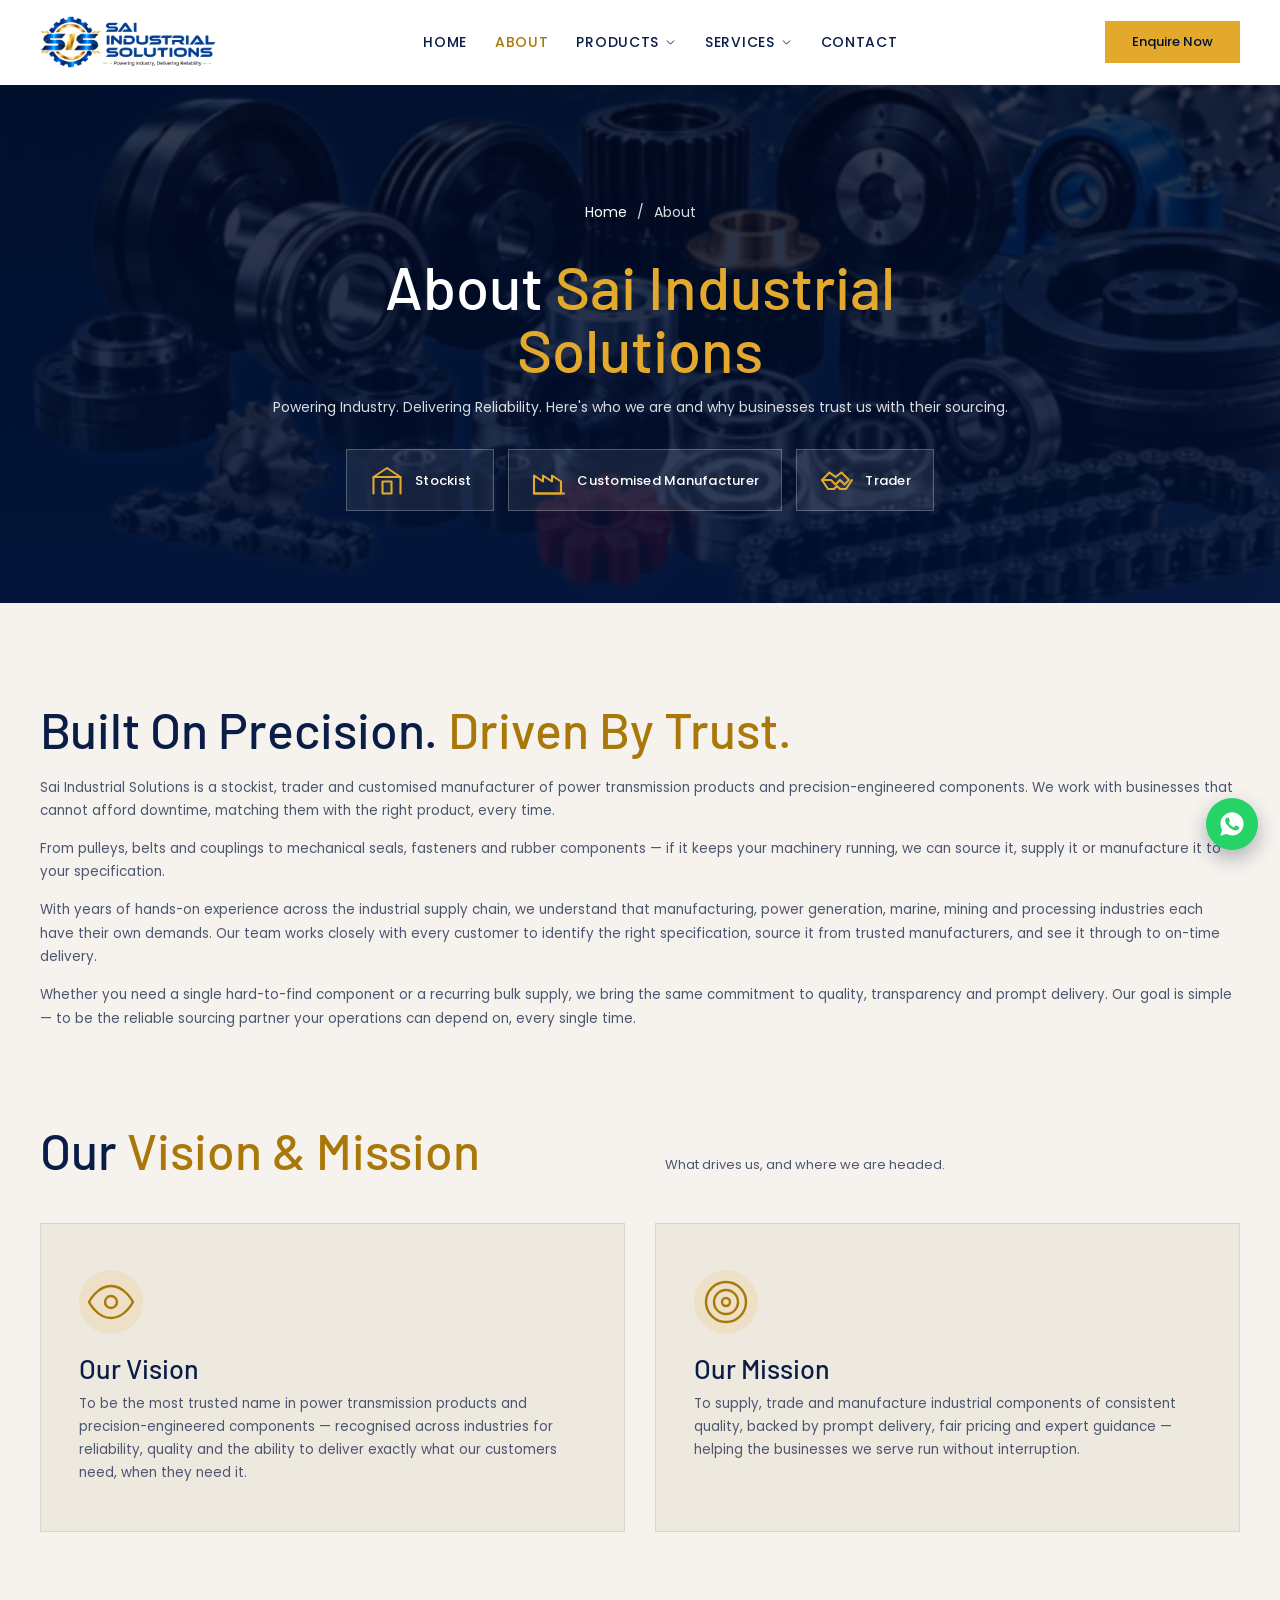
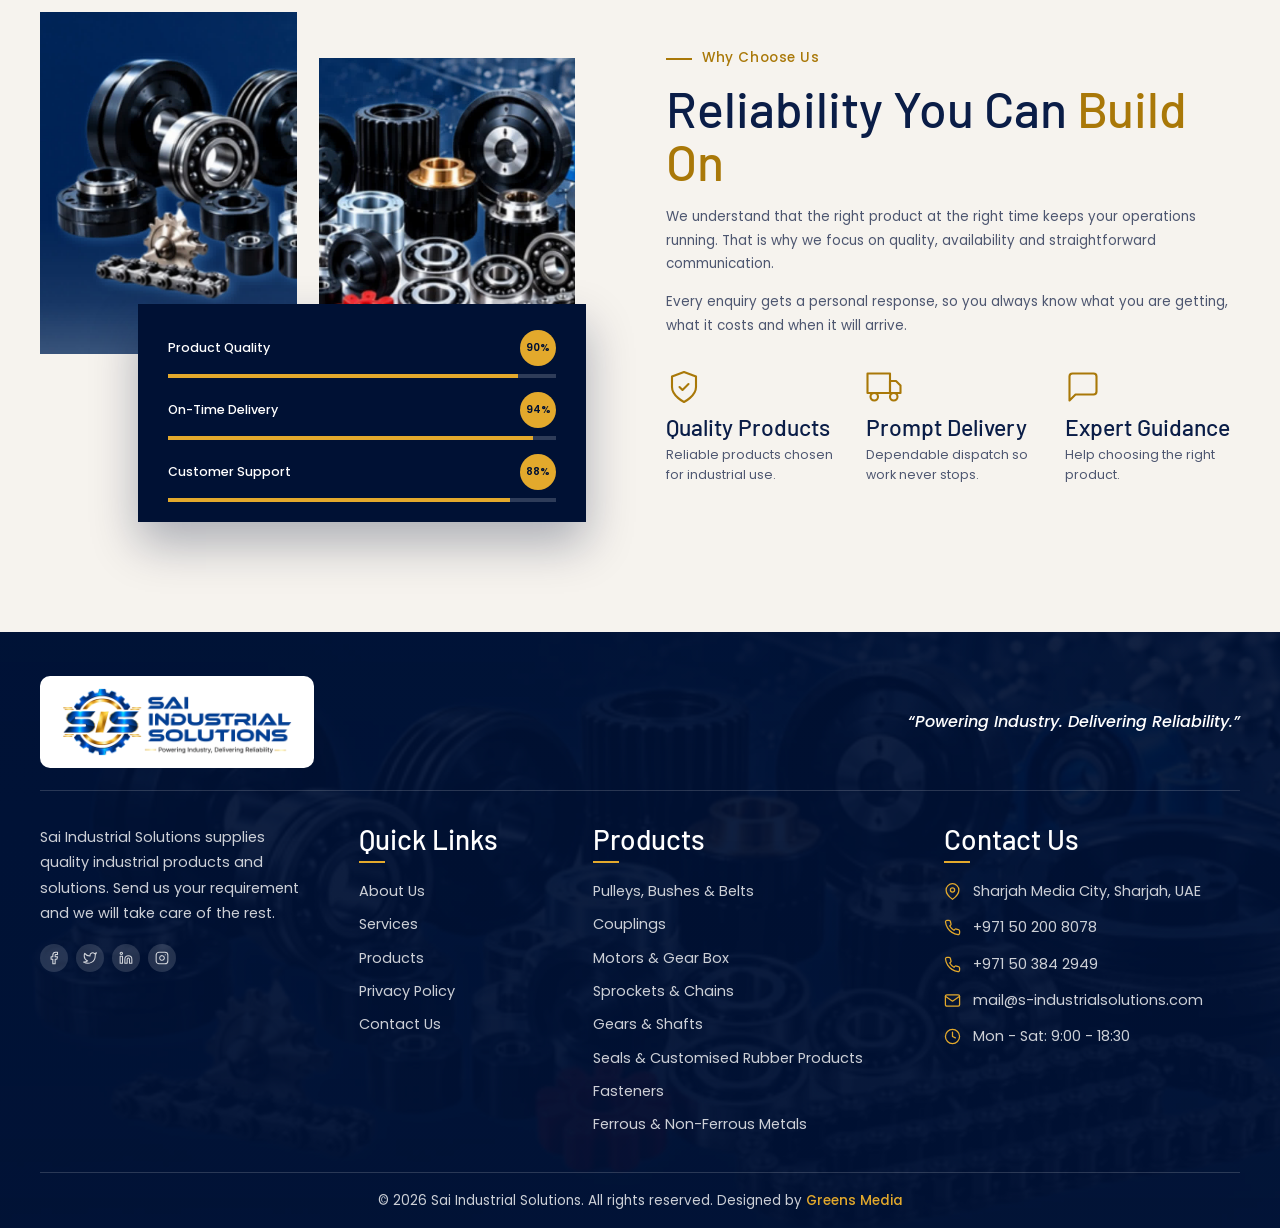
==== commit 99c3adeb: "About: remove Fair Pricing feature; show remaining three features in a single row Co-Authored-By: Cl" ====
--- a/about.html
+++ b/about.html
@@ -169,7 +169,6 @@
         <li><svg class="icon icon--lg"><use href="#i-shield"/></svg><div><h4>Quality Products</h4><p>Reliable products chosen for industrial use.</p></div></li>
         <li><svg class="icon icon--lg"><use href="#i-truck"/></svg><div><h4>Prompt Delivery</h4><p>Dependable dispatch so work never stops.</p></div></li>
         <li><svg class="icon icon--lg"><use href="#i-chat"/></svg><div><h4>Expert Guidance</h4><p>Help choosing the right product.</p></div></li>
-        <li><svg class="icon icon--lg"><use href="#i-rupee"/></svg><div><h4>Fair Pricing</h4><p>Clear, competitive quotes on every enquiry.</p></div></li>
       </ul>
     </div>
   </div>
--- a/assets/css/style.css
+++ b/assets/css/style.css
@@ -273,8 +273,8 @@
 .skill__bar i { display: block; height: 100%; width: var(--w); background: var(--gold); transition: width 1.5s cubic-bezier(.2, .7, .2, 1); }
 .js .skills:not(.is-in) .skill__bar i { width: 0; }
 .why__text > p { font-size: 13.5px; margin-bottom: 14px; }
-.features { display: grid; grid-template-columns: 1fr 1fr; gap: 28px 30px; margin-top: 32px; }
-.features li { display: flex; gap: 14px; align-items: flex-start; }
+.features { display: grid; grid-template-columns: repeat(3, minmax(0, 1fr)); gap: 24px; margin-top: 32px; }
+.features li { display: flex; flex-direction: column; gap: 10px; align-items: flex-start; }
 .features h4 { font: 500 23px/1.1 var(--font-head); color: var(--ink); margin-bottom: 4px; }
 .features p { font-size: 12.5px; line-height: 1.6; }
 
@@ -461,24 +461,24 @@
 .bookbar p { flex: 1; font-size: 12.5px; }
 
 /* ---------- Footer ---------- */
-.footer { color: rgba(255, 255, 255, .78); font-size: 13px; background: linear-gradient(rgba(0, 17, 52, .93), rgba(0, 17, 52, .97)), url('../img/placeholders/hero-products.jpg') center / cover; padding-top: 44px; }
+.footer { color: rgba(255, 255, 255, .8); font-size: 14.5px; background: linear-gradient(rgba(0, 17, 52, .93), rgba(0, 17, 52, .97)), url('../img/placeholders/hero-products.jpg') center / cover; padding-top: 44px; }
 .footer__top { display: flex; align-items: center; justify-content: space-between; gap: 40px; padding-bottom: 22px; border-bottom: 1px solid rgba(255, 255, 255, .16); }
-.footer__quote { font: italic 500 15px/1.6 var(--font-body); color: #fff; max-width: 560px; }
-.footer__grid { display: grid; grid-template-columns: 1.5fr 1fr 1.1fr 1.4fr; gap: 44px; padding: 34px 0; }
+.footer__quote { font: italic 500 16px/1.6 var(--font-body); color: #fff; max-width: 560px; }
+.footer__grid { display: grid; grid-template-columns: 1.3fr .9fr 1.45fr 1.4fr; gap: 44px; padding: 34px 0; }
 .footer__about p { margin-bottom: 18px; }
 .footer__about .social { margin-bottom: 18px; }
 .footer__about .social a { background: rgba(255, 255, 255, .14); }
 .footer__about .social a:hover { background: var(--gold); }
-.footer__contact { display: grid; gap: 10px; }
+.footer__contact { display: grid; gap: 11px; }
 .footer__contact li { display: flex; gap: 12px; align-items: flex-start; }
-.footer__contact .icon { color: var(--gold); width: 16px; height: 16px; margin-top: 4px; }
+.footer__contact .icon { color: var(--gold); width: 17px; height: 17px; margin-top: 4px; }
 .footer a:hover { color: var(--gold); }
-.footer__title { font: 500 26px/1 var(--font-head); color: #fff; margin-bottom: 16px; position: relative; padding-bottom: 10px; }
+.footer__title { font: 500 28px/1 var(--font-head); color: #fff; margin-bottom: 16px; position: relative; padding-bottom: 10px; }
 .footer__title::after { content: ''; position: absolute; left: 0; bottom: 0; width: 26px; height: 2px; background: var(--gold); }
-.footer__links { display: grid; gap: 7px; }
-.footer__links a { font-size: 12.5px; }
+.footer__links { display: grid; gap: 8px; }
+.footer__links a { font-size: 14.5px; }
 .footer__small { font-size: 12.5px; margin-bottom: 14px; }
-.footer__bottom { border-top: 1px solid rgba(255, 255, 255, .16); padding: 16px 0; text-align: center; font-size: 12px; }
+.footer__bottom { border-top: 1px solid rgba(255, 255, 255, .16); padding: 16px 0; text-align: center; font-size: 13.5px; }
 .footer__bottom a { color: var(--gold); font-weight: 500; transition: color .25s; }
 .footer__bottom a:hover { color: var(--gold-hover); text-decoration: underline; }
 
@@ -577,6 +577,7 @@
 @media (max-width: 767px) {
   .section-head--row { flex-direction: column; align-items: flex-start; }
   .features { grid-template-columns: 1fr; }
+  .features li { flex-direction: row; gap: 14px; }
   .tcard { flex-basis: 100%; }
   .counters { grid-template-columns: 1fr; gap: 18px; }
   .counters__item { padding: 30px 22px; }
